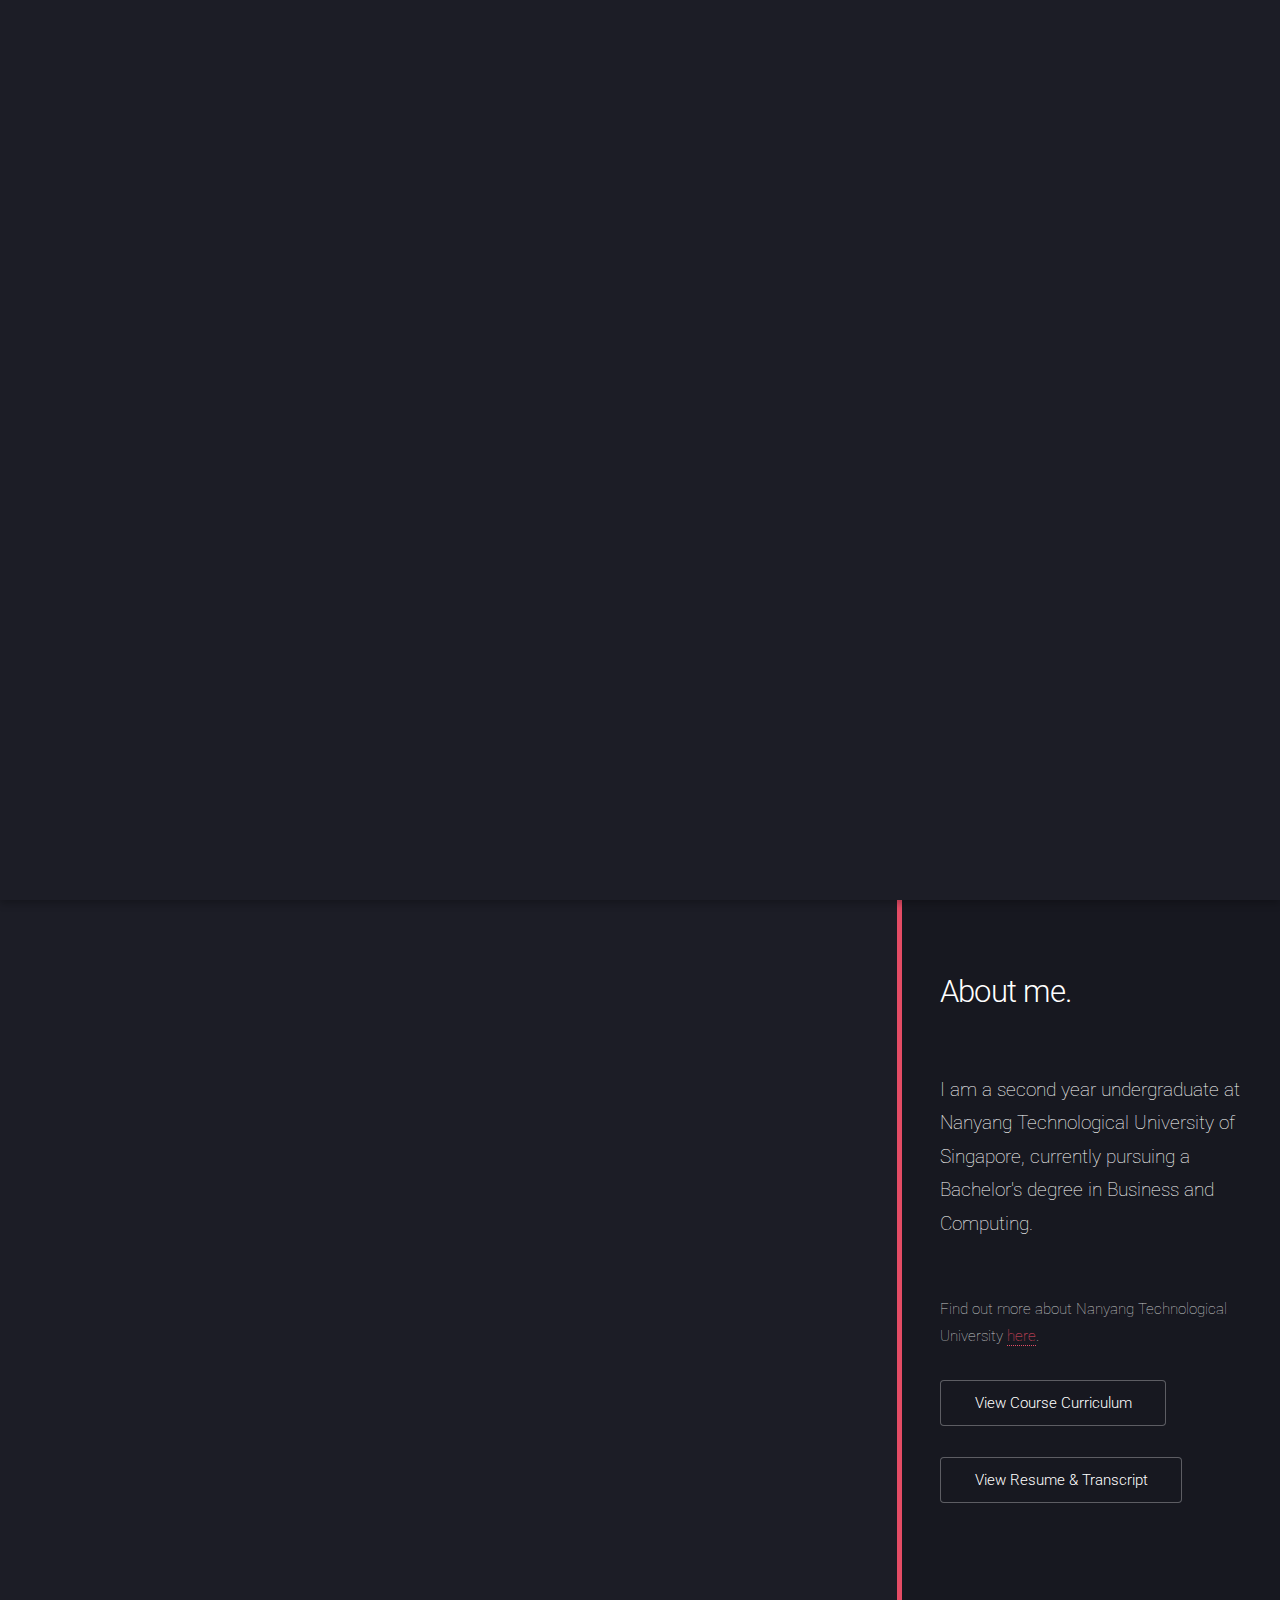
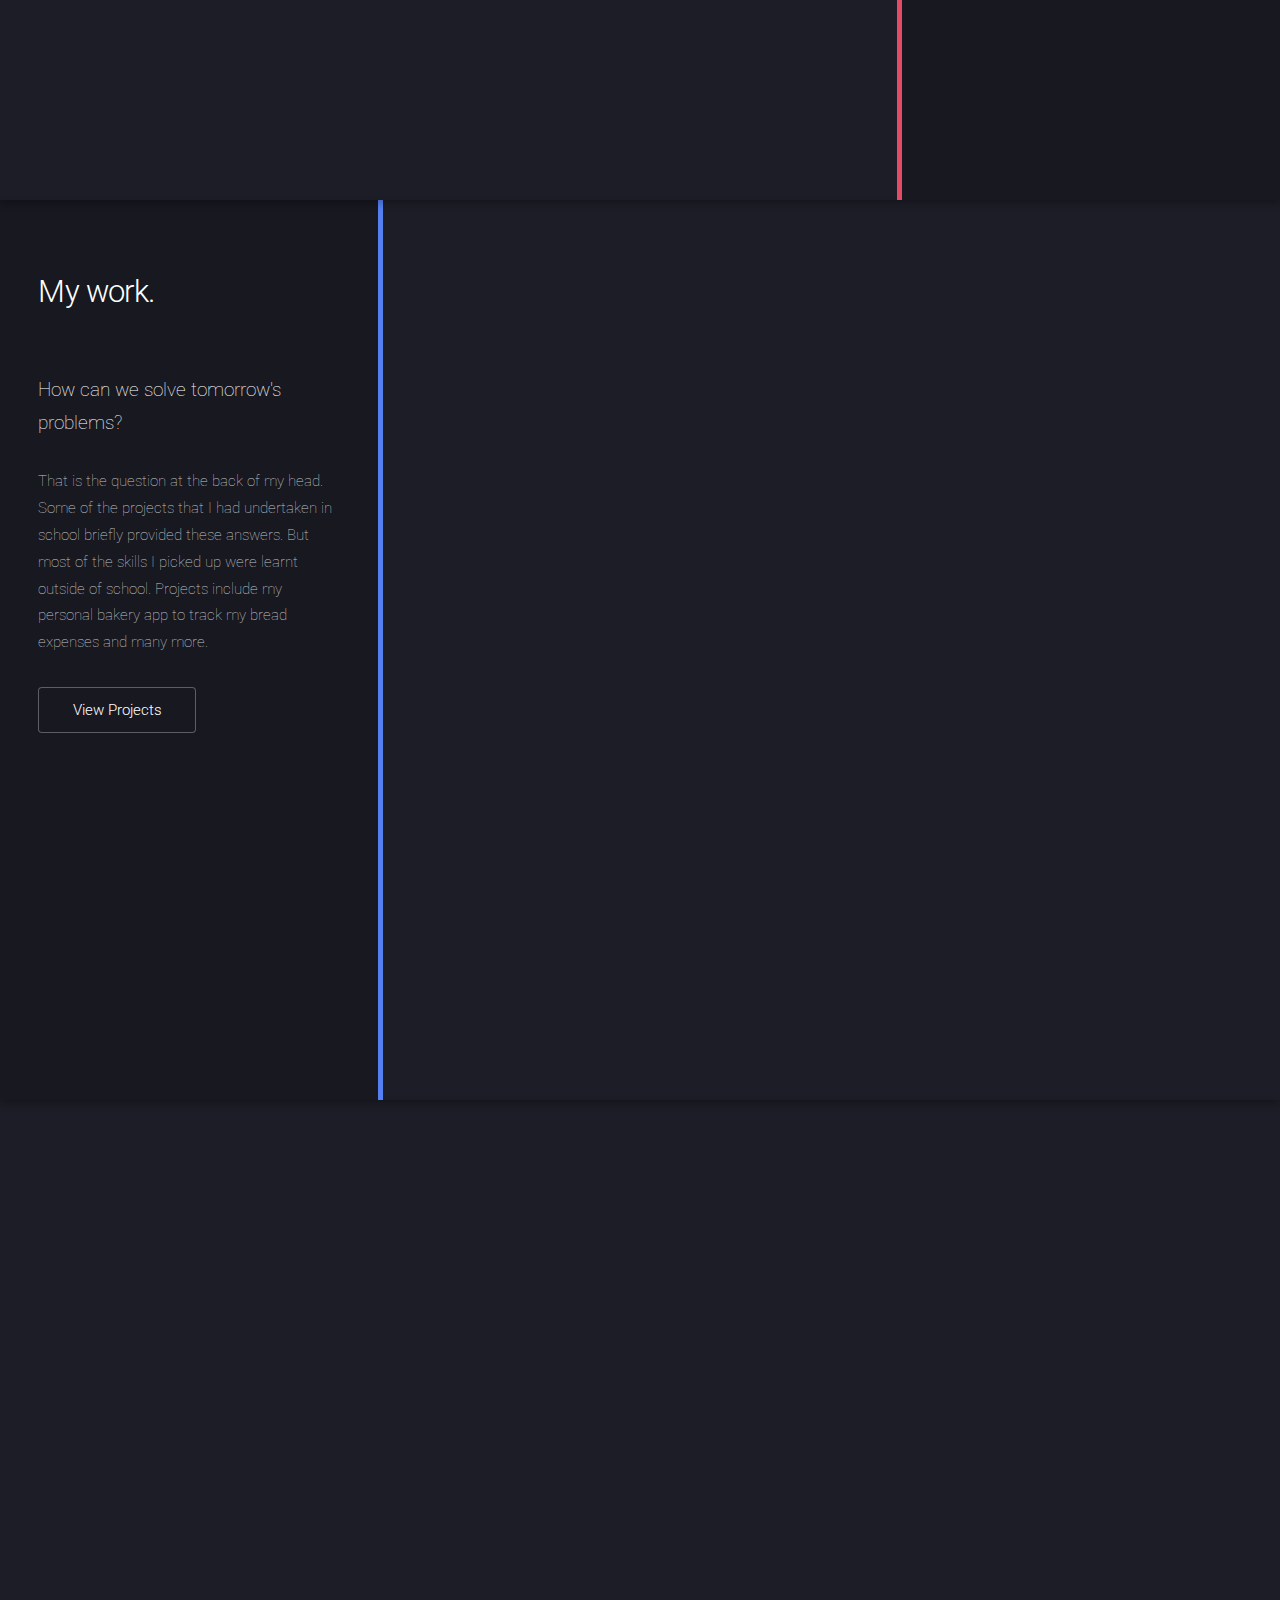
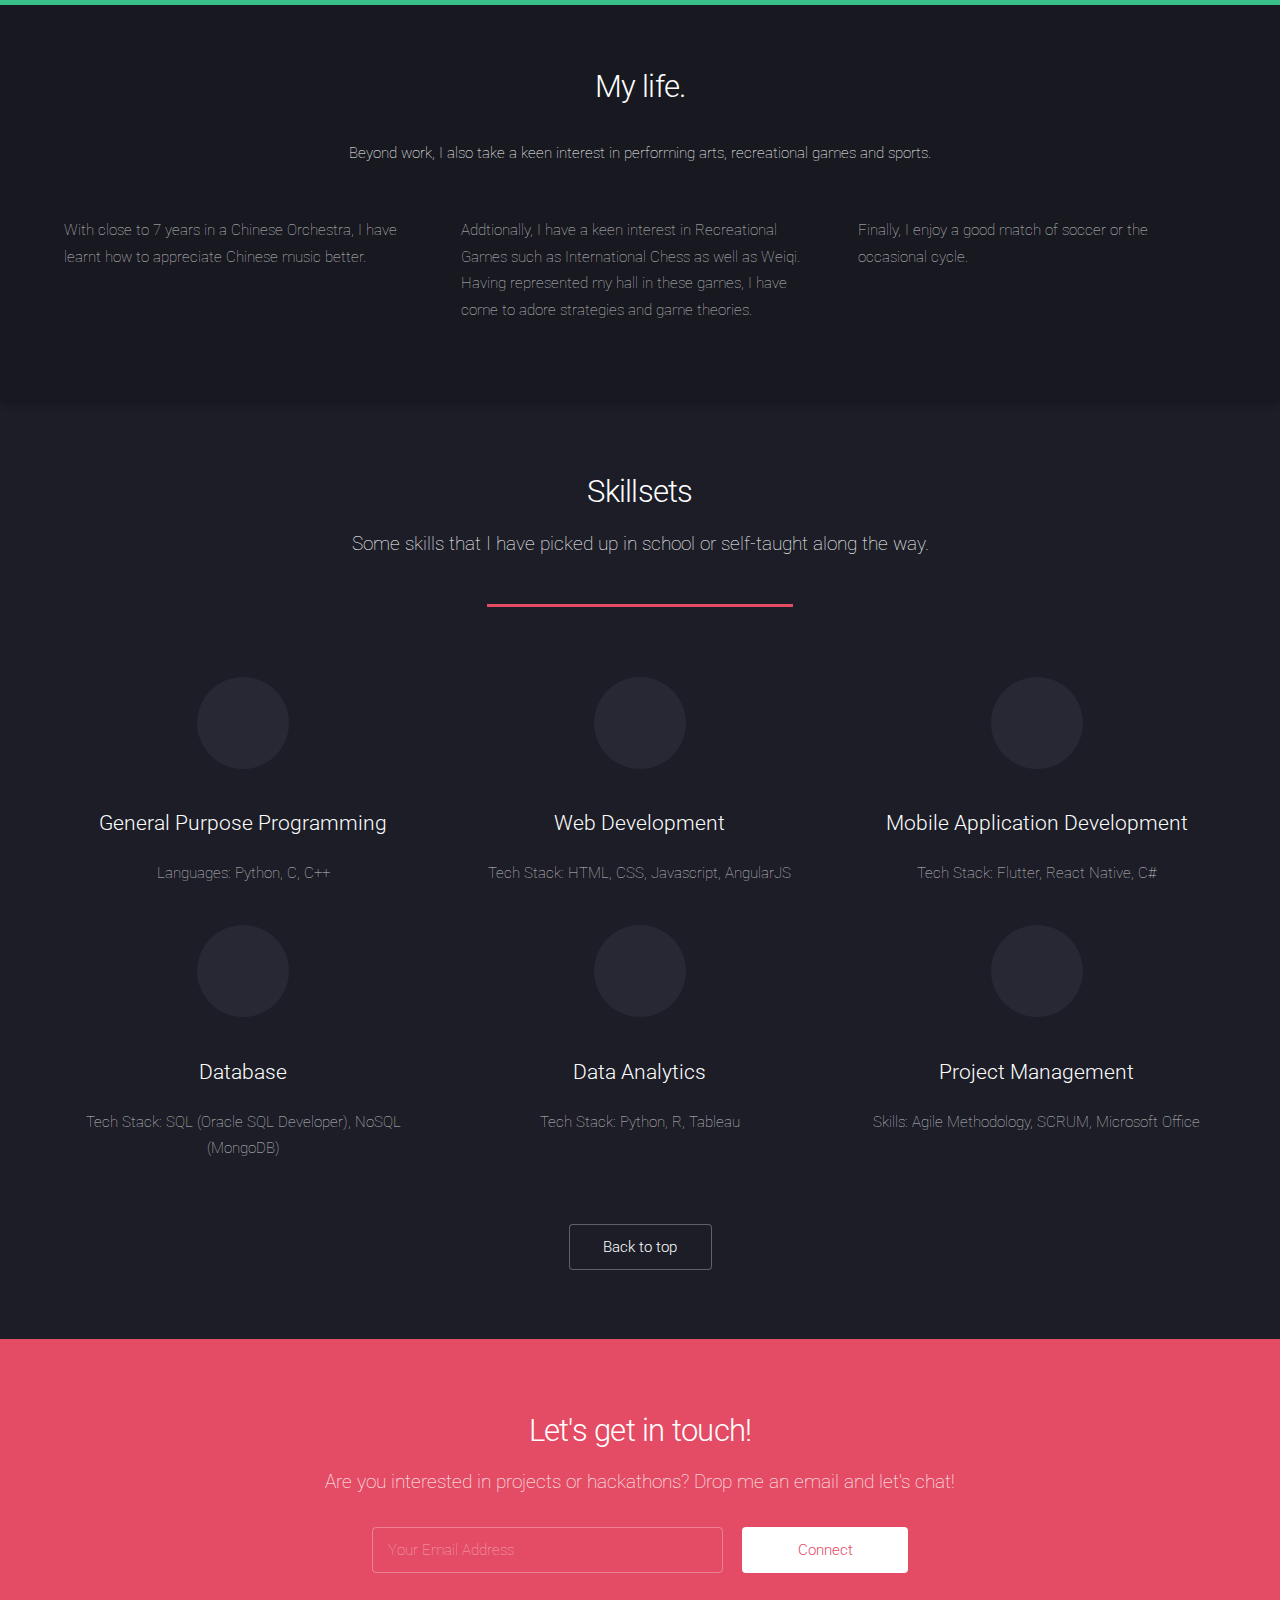
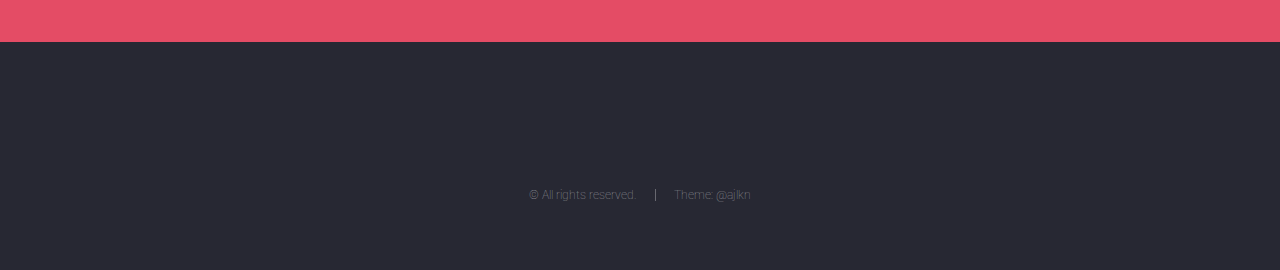
==== index.html @ 69c85d6f "Added link to transcript" ====
<!DOCTYPE HTML>

<html>
	<head>
		<title>Brandon</title>
		<meta charset="utf-8" />
		<meta name="viewport" content="width=device-width, initial-scale=1, user-scalable=no" />
		<link rel="stylesheet" href="assets/css/main.css" />
		<noscript><link rel="stylesheet" href="assets/css/noscript.css" /></noscript>
	</head>
	<body class="is-preload landing">
		<div id="page-wrapper">

			<!-- Header -->
				<header id="header">
					<h1 id="logo">
						<a href="index.html">Home</a>
						<!-- <ul>
								<li><a href="left-sidebar.html">Left Sidebar</a></li>
								<li><a href="right-sidebar.html">Right Sidebar</a></li>
								<li><a href="no-sidebar.html">No Sidebar</a></li>
								<li>
									<a href="#">Submenu</a>
									<ul>
										<li><a href="#">Option 1</a></li>
										<li><a href="#">Option 2</a></li>
										<li><a href="#">Option 3</a></li>
										<li><a href="#">Option 4</a></li>
									</ul>
								</li>
							</ul> -->
					</h1>
					<nav id="nav">
						<ul>
							<!-- <li><a href="index.html">HomeButton2</a></li> -->
							<li><a href="my-projects.html">Projects</a></li>
							<li><a href="my-portfolio.html">Portfolio</a></li>
							<li><a href="readings.html">Readings</a></li>
							<li><a href="#getintouch" class="button primary">Get in touch!</a></li>
						</ul>
					</nav>
				</header>

			<!-- Banner -->
				<section id="banner">
					<div class="content">
						<header>
							<h2>Hey there!</h2>
							<p>My name is Brandon.</p>
						</header>
						<span class="image"><img src="images/P6060900.JPG" alt="DP"/></span>
					</div>
					<a href="#aboutme" class="goto-next scrolly">Next</a>
				</section>

			<!-- One -->
				<section id="aboutme" class="spotlight style1 right">
					<span class="image fit main"><img src="images/ntuarc.jpg" alt="" /></span>
					<div class="content">
						<header>
							<h2>About me.<br><br></h2>
							<p>I am a second year undergraduate at Nanyang Technological University of Singapore, currently pursuing a Bachelor's degree in Business and Computing.</p>
						</header>
						<p><br>Find out more about Nanyang Technological University <a href="https://www.ntu.edu.sg/Pages/home.aspx" target="_blank" rel="noopener noreferrer">here</a>.</p>
						<ul class="actions">
							<li><a href="https://scse.ntu.edu.sg/Programmes/CurrentStudents/Undergraduate/Documents/2020/BCG/AY1920%20SCSE%20BCG.pdf" target="_blank" rel="noopener noreferrer" class="button">View Course Curriculum</a></li>
						</ul>
						<ul class="actions">
						<li><a href="https://drive.google.com/drive/folders/1fWxvmtyWV690DL1TWufghBKdBJFjA-Zr?usp=sharing" target="_blank" rel="noopener noreferrer" class="button">View Resume & Transcript</a></li>
						</ul>
					</div>
					<a href="#mywork" class="goto-next scrolly">Next</a>
				</section>

			<!-- Two -->
				<section id="mywork" class="spotlight style2 left">
					<span class="image fit main"><img src="images/programming.jpg" alt="" /></span>
					<div class="content">
						<header>
							<h2>My work.<br><br></h2>
							<p>How can we solve tomorrow's problems?</p>
						</header>
						<p>That is the question at the back of my head. 
							Some of the projects that I had undertaken in school briefly provided these answers. 
							But most of the skills I picked up were learnt outside of school. 
							Projects include my personal bakery app to track my bread expenses and many more.</p>
						<ul class="actions">
							<li><a href="my-projects.html" class="button">View Projects</a></li>
						</ul>
					</div>
					<a href="#mylife" class="goto-next scrolly">Next</a>
				</section>

			<!-- Three -->
				<section id="mylife" class="spotlight style3 bottom">
					<span class="image fit main bottom"><img src="images/mylife.JPG" alt="" /></span>
					<div class="content">
						<div class="container">
							<div class="row aln-center">
									<header>
											<h2>My life.</h2>
									</header>
								</div>
							<div class="row aln-center">
								<header>
										<p>Beyond work, I also take a keen interest in performing arts, recreational games and sports.<br><br></p>
								</header>
							</div>
							<div class="row">
								<div class="col-4 col-12-medium">
									<p>With close to 7 years in a Chinese Orchestra, I have learnt how to appreciate Chinese music better.</p>
								</div>
								<div class="col-4 col-12-medium">
									<p>Addtionally, I have a keen interest in Recreational Games such as International Chess as well as Weiqi.
										Having represented my hall in these games, I have come to adore strategies and game theories.
									</p>
								</div>
								<div class="col-4 col-12-medium">
									<p>Finally, I enjoy a good match of soccer or the occasional cycle.</p>
								</div>
							</div>
						</div>
					</div>
					<a href="#four" class="goto-next scrolly">Next</a>
				</section>

			<!-- Four -->
				<section id="four" class="wrapper style1 special fade-up">
					<div class="container">
						<header class="major">
							<h2>Skillsets</h2>
							<p>Some skills that I have picked up in school or self-taught along the way.</p>
						</header>
						<div class="box alt">
							<div class="row gtr-uniform">
								<section class="col-4 col-6-medium col-12-xsmall">
									<span class="icon solid alt major fa-code"></span>
									<h3>General Purpose Programming</h3>
									<p>Languages: Python, C, C++</p>
								</section>
								<section class="col-4 col-6-medium col-12-xsmall">
									<span class="icon solid alt major fa-window-restore"></span>
									<h3>Web Development</h3>
									<p>Tech Stack: HTML, CSS, Javascript, AngularJS</p>
								</section>
								<section class="col-4 col-6-medium col-12-xsmall">
									<span class="icon solid alt major fa-mobile-alt"></span>
									<h3>Mobile Application Development</h3>
									<p>Tech Stack: Flutter, React Native, C#</p>
								</section>
								<section class="col-4 col-6-medium col-12-xsmall">
									<span class="icon solid alt major fa-database"></span>
									<h3>Database</h3>
									<p>Tech Stack: SQL (Oracle SQL Developer), NoSQL (MongoDB)</p>
								</section>
								<section class="col-4 col-6-medium col-12-xsmall">
									<span class="icon solid alt major fa-chart-line"></span>
									<h3>Data Analytics</h3>
									<p>Tech Stack: Python, R, Tableau</p>
								</section>
								<section class="col-4 col-6-medium col-12-xsmall">
									<span class="icon solid alt major fa-handshake"></span>
									<h3>Project Management</h3>
									<p>Skills: Agile Methodology, SCRUM, Microsoft Office</p>
								</section>
							</div>
						</div>
						<footer class="major">
							<ul class="actions special">
								<li><a href="#" class="button">Back to top</a></li>
							</ul>
						</footer>
					</div>
				</section>

			<!-- Five -->
				<section id="getintouch" class="wrapper style2 special fade">
					<div class="container">
						<header>
							<h2>Let's get in touch!</h2>
							<p>Are you interested in projects or hackathons? Drop me an email and let's chat! </p>
						</header>
						<form method="post" action="#" class="cta">
							<div class="row gtr-uniform gtr-50">
								<div class="col-8 col-12-xsmall"><input type="email" name="email" id="email" placeholder="Your Email Address" /></div>
								<div class="col-4 col-12-xsmall"><input type="submit" value="Connect" class="fit primary" /></div>
							</div>
						</form>
					</div>
				</section>

			<!-- Footer -->
				<footer id="footer">
					<ul class="icons">
							<li><a href="mailto:BRAN0025@e.ntu.edu.sg" class="icon solid alt fa-envelope"><span class="label">Email</span></a></li>
						<li><a href="#" class="icon brands alt fa-linkedin-in"><span class="label">LinkedIn</span></a></li>
						<li><a href="#" class="icon brands alt fa-github"><span class="label">GitHub</span></a></li>
					</ul>
					<ul class="copyright">
						<li>&copy; All rights reserved.</li><li>Theme: @ajlkn</li>
					</ul>
				</footer>

		</div>

		<!-- Scripts -->
			<script src="assets/js/jquery.min.js"></script>
			<script src="assets/js/jquery.scrolly.min.js"></script>
			<script src="assets/js/jquery.dropotron.min.js"></script>
			<script src="assets/js/jquery.scrollex.min.js"></script>
			<script src="assets/js/browser.min.js"></script>
			<script src="assets/js/breakpoints.min.js"></script>
			<script src="assets/js/util.js"></script>
			<script src="assets/js/main.js"></script>

	</body>
</html>
---- assets/css/main.css ----
@import url("fontawesome-all.min.css");
@import url("https://fonts.googleapis.com/css?family=Roboto:100,300,100italic,300italic");

/*
	Landed by HTML5 UP
	html5up.net | @ajlkn
	Free for personal and commercial use under the CCA 3.0 license (html5up.net/license)
*/

html, body, div, span, applet, object,
iframe, h1, h2, h3, h4, h5, h6, p, blockquote,
pre, a, abbr, acronym, address, big, cite,
code, del, dfn, em, img, ins, kbd, q, s, samp,
small, strike, strong, sub, sup, tt, var, b,
u, i, center, dl, dt, dd, ol, ul, li, fieldset,
form, label, legend, table, caption, tbody,
tfoot, thead, tr, th, td, article, aside,
canvas, details, embed, figure, figcaption,
footer, header, hgroup, menu, nav, output, ruby,
section, summary, time, mark, audio, video {
	margin: 0;
	padding: 0;
	border: 0;
	font-size: 100%;
	font: inherit;
	vertical-align: baseline;}

article, aside, details, figcaption, figure,
footer, header, hgroup, menu, nav, section {
	display: block;}

body {
	line-height: 1;
}

ol, ul {
	list-style: none;
}

blockquote, q {
	quotes: none;
}

	blockquote:before, blockquote:after, q:before, q:after {
		content: '';
		content: none;
	}

table {
	border-collapse: collapse;
	border-spacing: 0;
}

body {
	-webkit-text-size-adjust: none;
}

mark {
	background-color: transparent;
	color: inherit;
}

input::-moz-focus-inner {
	border: 0;
	padding: 0;
}

input, select, textarea {
	-moz-appearance: none;
	-webkit-appearance: none;
	-ms-appearance: none;
	appearance: none;
}

/* Basic */

	html {
		box-sizing: border-box;
	}

	*, *:before, *:after {
		box-sizing: inherit;
	}

	html, body {
		background: #1c1d26;
	}

	body.is-preload *, body.is-preload *:before, body.is-preload *:after {
		-moz-animation: none !important;
		-webkit-animation: none !important;
		-ms-animation: none !important;
		animation: none !important;
		-moz-transition: none !important;
		-webkit-transition: none !important;
		-ms-transition: none !important;
		transition: none !important;
	}

	body, input, select, textarea {
		color: rgba(255, 255, 255, 0.75);
		font-family: "Roboto", Helvetica, sans-serif;
		font-size: 15pt;
		font-weight: 100;
		line-height: 1.75em;
	}

	a {
		-moz-transition: border-color 0.2s ease-in-out, color 0.2s ease-in-out;
		-webkit-transition: border-color 0.2s ease-in-out, color 0.2s ease-in-out;
		-ms-transition: border-color 0.2s ease-in-out, color 0.2s ease-in-out;
		transition: border-color 0.2s ease-in-out, color 0.2s ease-in-out;
		border-bottom: dotted 1px;
		color: #e44c65;
		text-decoration: none;
	}

		a:hover {
			color: #e44c65 !important;
			border-bottom-color: transparent;
		}

	strong, b {
		color: #ffffff;
		font-weight: 300;
	}

	em, i {
		font-style: italic;
	}

	p {
		margin: 0 0 2em 0;
	}

	h1, h2, h3, h4, h5, h6 {
		color: #ffffff;
		font-weight: 300;
		line-height: 1em;
		margin: 0 0 1em 0;
	}

		h1 a, h2 a, h3 a, h4 a, h5 a, h6 a {
			color: inherit;
			border: 0;
		}

	h2 {
		font-size: 2em;
		line-height: 1.5em;
		letter-spacing: -0.025em;
	}

	h3 {
		font-size: 1.35em;
		line-height: 1.5em;
	}

	h4 {
		font-size: 1.1em;
		line-height: 1.5em;
	}

	h5 {
		font-size: 0.9em;
		line-height: 1.5em;
	}

	h6 {
		font-size: 0.7em;
		line-height: 1.5em;
	}

	sub {
		font-size: 0.8em;
		position: relative;
		top: 0.5em;
	}

	sup {
		font-size: 0.8em;
		position: relative;
		top: -0.5em;
	}

	hr {
		border: 0;
		border-bottom: solid 1px rgba(255, 255, 255, 0.3);
		margin: 3em 0;
	}

		hr.major {
			margin: 4em 0;
		}

	blockquote {
		border-left: solid 4px rgba(255, 255, 255, 0.3);
		font-style: italic;
		margin: 0 0 2em 0;
		padding: 0.5em 0 0.5em 2em;
	}

	code {
		background: rgba(255, 255, 255, 0.075);
		border-radius: 4px;
		font-family: "Courier New", monospace;
		font-size: 0.9em;
		margin: 0 0.25em;
		padding: 0.25em 0.65em;
	}

	pre {
		-webkit-overflow-scrolling: touch;
		font-family: "Courier New", monospace;
		font-size: 0.9em;
		margin: 0 0 2em 0;
	}

		pre code {
			display: block;
			line-height: 1.75em;
			padding: 1em 1.5em;
			overflow-x: auto;
		}

	.align-left {
		text-align: left;
	}

	.align-center {
		text-align: center;
	}

	.align-right {
		text-align: right;
	}

/* Loader */

	@-moz-keyframes spinner-show {
		0% {
			opacity: 0;
		}

		100% {
			opacity: 1;
		}
	}

	@-webkit-keyframes spinner-show {
		0% {
			opacity: 0;
		}

		100% {
			opacity: 1;
		}
	}

	@-ms-keyframes spinner-show {
		0% {
			opacity: 0;
		}

		100% {
			opacity: 1;
		}
	}

	@keyframes spinner-show {
		0% {
			opacity: 0;
		}

		100% {
			opacity: 1;
		}
	}

	@-moz-keyframes spinner-hide {
		0% {
			color: rgba(255, 255, 255, 0.15);
			z-index: 100001;
			-moz-transform: scale(1) rotate(0deg);
			-webkit-transform: scale(1) rotate(0deg);
			-ms-transform: scale(1) rotate(0deg);
			transform: scale(1) rotate(0deg);
		}

		99% {
			color: #1c1d26;
			z-index: 100001;
			-moz-transform: scale(0.5) rotate(360deg);
			-webkit-transform: scale(0.5) rotate(360deg);
			-ms-transform: scale(0.5) rotate(360deg);
			transform: scale(0.5) rotate(360deg);
		}

		100% {
			color: #1c1d26;
			z-index: -1;
			-moz-transform: scale(0.5) rotate(360deg);
			-webkit-transform: scale(0.5) rotate(360deg);
			-ms-transform: scale(0.5) rotate(360deg);
			transform: scale(0.5) rotate(360deg);
		}
	}

	@-webkit-keyframes spinner-hide {
		0% {
			color: rgba(255, 255, 255, 0.15);
			z-index: 100001;
			-moz-transform: scale(1) rotate(0deg);
			-webkit-transform: scale(1) rotate(0deg);
			-ms-transform: scale(1) rotate(0deg);
			transform: scale(1) rotate(0deg);
		}

		99% {
			color: #1c1d26;
			z-index: 100001;
			-moz-transform: scale(0.5) rotate(360deg);
			-webkit-transform: scale(0.5) rotate(360deg);
			-ms-transform: scale(0.5) rotate(360deg);
			transform: scale(0.5) rotate(360deg);
		}

		100% {
			color: #1c1d26;
			z-index: -1;
			-moz-transform: scale(0.5) rotate(360deg);
			-webkit-transform: scale(0.5) rotate(360deg);
			-ms-transform: scale(0.5) rotate(360deg);
			transform: scale(0.5) rotate(360deg);
		}
	}

	@-ms-keyframes spinner-hide {
		0% {
			color: rgba(255, 255, 255, 0.15);
			z-index: 100001;
			-moz-transform: scale(1) rotate(0deg);
			-webkit-transform: scale(1) rotate(0deg);
			-ms-transform: scale(1) rotate(0deg);
			transform: scale(1) rotate(0deg);
		}

		99% {
			color: #1c1d26;
			z-index: 100001;
			-moz-transform: scale(0.5) rotate(360deg);
			-webkit-transform: scale(0.5) rotate(360deg);
			-ms-transform: scale(0.5) rotate(360deg);
			transform: scale(0.5) rotate(360deg);
		}

		100% {
			color: #1c1d26;
			z-index: -1;
			-moz-transform: scale(0.5) rotate(360deg);
			-webkit-transform: scale(0.5) rotate(360deg);
			-ms-transform: scale(0.5) rotate(360deg);
			transform: scale(0.5) rotate(360deg);
		}
	}

	@keyframes spinner-hide {
		0% {
			color: rgba(255, 255, 255, 0.15);
			z-index: 100001;
			-moz-transform: scale(1) rotate(0deg);
			-webkit-transform: scale(1) rotate(0deg);
			-ms-transform: scale(1) rotate(0deg);
			transform: scale(1) rotate(0deg);
		}

		99% {
			color: #1c1d26;
			z-index: 100001;
			-moz-transform: scale(0.5) rotate(360deg);
			-webkit-transform: scale(0.5) rotate(360deg);
			-ms-transform: scale(0.5) rotate(360deg);
			transform: scale(0.5) rotate(360deg);
		}

		100% {
			color: #1c1d26;
			z-index: -1;
			-moz-transform: scale(0.5) rotate(360deg);
			-webkit-transform: scale(0.5) rotate(360deg);
			-ms-transform: scale(0.5) rotate(360deg);
			transform: scale(0.5) rotate(360deg);
		}
	}

	@-moz-keyframes spinner-rotate {
		0% {
			-moz-transform: scale(1) rotate(0deg);
			-webkit-transform: scale(1) rotate(0deg);
			-ms-transform: scale(1) rotate(0deg);
			transform: scale(1) rotate(0deg);
		}

		100% {
			-moz-transform: scale(1) rotate(360deg);
			-webkit-transform: scale(1) rotate(360deg);
			-ms-transform: scale(1) rotate(360deg);
			transform: scale(1) rotate(360deg);
		}
	}

	@-webkit-keyframes spinner-rotate {
		0% {
			-moz-transform: scale(1) rotate(0deg);
			-webkit-transform: scale(1) rotate(0deg);
			-ms-transform: scale(1) rotate(0deg);
			transform: scale(1) rotate(0deg);
		}

		100% {
			-moz-transform: scale(1) rotate(360deg);
			-webkit-transform: scale(1) rotate(360deg);
			-ms-transform: scale(1) rotate(360deg);
			transform: scale(1) rotate(360deg);
		}
	}

	@-ms-keyframes spinner-rotate {
		0% {
			-moz-transform: scale(1) rotate(0deg);
			-webkit-transform: scale(1) rotate(0deg);
			-ms-transform: scale(1) rotate(0deg);
			transform: scale(1) rotate(0deg);
		}

		100% {
			-moz-transform: scale(1) rotate(360deg);
			-webkit-transform: scale(1) rotate(360deg);
			-ms-transform: scale(1) rotate(360deg);
			transform: scale(1) rotate(360deg);
		}
	}

	@keyframes spinner-rotate {
		0% {
			-moz-transform: scale(1) rotate(0deg);
			-webkit-transform: scale(1) rotate(0deg);
			-ms-transform: scale(1) rotate(0deg);
			transform: scale(1) rotate(0deg);
		}

		100% {
			-moz-transform: scale(1) rotate(360deg);
			-webkit-transform: scale(1) rotate(360deg);
			-ms-transform: scale(1) rotate(360deg);
			transform: scale(1) rotate(360deg);
		}
	}

	@-moz-keyframes overlay-hide {
		0% {
			opacity: 1;
			z-index: 100000;
		}

		15% {
			opacity: 1;
			z-index: 100000;
		}

		99% {
			opacity: 0;
			z-index: 100000;
		}

		100% {
			opacity: 0;
			z-index: -1;
		}
	}

	@-webkit-keyframes overlay-hide {
		0% {
			opacity: 1;
			z-index: 100000;
		}

		15% {
			opacity: 1;
			z-index: 100000;
		}

		99% {
			opacity: 0;
			z-index: 100000;
		}

		100% {
			opacity: 0;
			z-index: -1;
		}
	}

	@-ms-keyframes overlay-hide {
		0% {
			opacity: 1;
			z-index: 100000;
		}

		15% {
			opacity: 1;
			z-index: 100000;
		}

		99% {
			opacity: 0;
			z-index: 100000;
		}

		100% {
			opacity: 0;
			z-index: -1;
		}
	}

	@keyframes overlay-hide {
		0% {
			opacity: 1;
			z-index: 100000;
		}

		15% {
			opacity: 1;
			z-index: 100000;
		}

		99% {
			opacity: 0;
			z-index: 100000;
		}

		100% {
			opacity: 0;
			z-index: -1;
		}
	}

	body.landing {
		text-decoration: none;
	}

		body.landing:before {
			-moz-osx-font-smoothing: grayscale;
			-webkit-font-smoothing: antialiased;
			display: inline-block;
			font-style: normal;
			font-variant: normal;
			text-rendering: auto;
			line-height: 1;
			text-transform: none !important;
			font-family: 'Font Awesome 5 Free';
			font-weight: 900;
		}

		body.landing:before {
			-moz-animation: spinner-show 1.5s 1 0.25s ease forwards, spinner-hide 0.25s ease-in-out forwards !important;
			-webkit-animation: spinner-show 1.5s 1 0.25s ease forwards, spinner-hide 0.25s ease-in-out forwards !important;
			-ms-animation: spinner-show 1.5s 1 0.25s ease forwards, spinner-hide 0.25s ease-in-out forwards !important;
			animation: spinner-show 1.5s 1 0.25s ease forwards, spinner-hide 0.25s ease-in-out forwards !important;
			-moz-transform-origin: 50% 50%;
			-webkit-transform-origin: 50% 50%;
			-ms-transform-origin: 50% 50%;
			transform-origin: 50% 50%;
			color: rgba(255, 255, 255, 0.15);
			content: '\f1ce';
			cursor: default;
			display: block;
			font-size: 2em;
			height: 2em;
			left: 50%;
			line-height: 2em;
			margin: -1em 0 0 -1em;
			opacity: 0;
			position: fixed;
			text-align: center;
			top: 50%;
			width: 2em;
			z-index: -1;
		}

		body.landing:after {
			-moz-animation: overlay-hide 1.5s ease-in forwards !important;
			-webkit-animation: overlay-hide 1.5s ease-in forwards !important;
			-ms-animation: overlay-hide 1.5s ease-in forwards !important;
			animation: overlay-hide 1.5s ease-in forwards !important;
			background: #1c1d26;
			content: '';
			display: block;
			height: 100%;
			left: 0;
			opacity: 0;
			position: fixed;
			top: 0;
			width: 100%;
			z-index: -1;
		}

		body.landing.is-preload:before {
			-moz-animation: spinner-show 1.5s 1 0.25s ease forwards, spinner-rotate 0.75s infinite linear !important;
			-webkit-animation: spinner-show 1.5s 1 0.25s ease forwards, spinner-rotate 0.75s infinite linear !important;
			-ms-animation: spinner-show 1.5s 1 0.25s ease forwards, spinner-rotate 0.75s infinite linear !important;
			animation: spinner-show 1.5s 1 0.25s ease forwards, spinner-rotate 0.75s infinite linear !important;
			z-index: 100001;
		}

		body.landing.is-preload:after {
			-moz-animation: none !important;
			-webkit-animation: none !important;
			-ms-animation: none !important;
			animation: none !important;
			opacity: 1;
			z-index: 100000;
		}

	@media (-webkit-min-device-pixel-ratio: 2) {

		body.landing:before {
			line-height: 2.025em;
		}

	}

/* Container */

	.container {
		margin: 0 auto;
		max-width: calc(100% - 4em);
		width: 70em;
	}

		.container.xsmall {
			width: 17.5em;
		}

		.container.small {
			width: 35em;
		}

		.container.medium {
			width: 52.5em;
		}

		.container.large {
			width: 87.5em;
		}

		.container.xlarge {
			width: 105em;
		}

		.container.max {
			width: 100%;
		}

		@media screen and (max-width: 1280px) {

			.container {
				width: 90%;
				max-width: 100%;
			}

		}

		@media screen and (max-width: 980px) {

			.container {
				width: 100% !important;
			}

		}

/* Row */

	.row {
		display: flex;
		flex-wrap: wrap;
		box-sizing: border-box;
		align-items: stretch;
	}

		.row > * {
			box-sizing: border-box;
		}

		.row.gtr-uniform > * > :last-child {
			margin-bottom: 0;
		}

		.row.aln-left {
			justify-content: flex-start;
		}

		.row.aln-center {
			justify-content: center;
		}

		.row.aln-right {
			justify-content: flex-end;
		}

		.row.aln-top {
			align-items: flex-start;
		}

		.row.aln-middle {
			align-items: center;
		}

		.row.aln-bottom {
			align-items: flex-end;
		}

		.row > .imp {
			order: -1;
		}

		.row > .col-1 {
			width: 8.33333%;
		}

		.row > .off-1 {
			margin-left: 8.33333%;
		}

		.row > .col-2 {
			width: 16.66667%;
		}

		.row > .off-2 {
			margin-left: 16.66667%;
		}

		.row > .col-3 {
			width: 25%;
		}

		.row > .off-3 {
			margin-left: 25%;
		}

		.row > .col-4 {
			width: 33.33333%;
		}

		.row > .off-4 {
			margin-left: 33.33333%;
		}

		.row > .col-5 {
			width: 41.66667%;
		}

		.row > .off-5 {
			margin-left: 41.66667%;
		}

		.row > .col-6 {
			width: 50%;
		}

		.row > .off-6 {
			margin-left: 50%;
		}

		.row > .col-7 {
			width: 58.33333%;
		}

		.row > .off-7 {
			margin-left: 58.33333%;
		}

		.row > .col-8 {
			width: 66.66667%;
		}

		.row > .off-8 {
			margin-left: 66.66667%;
		}

		.row > .col-9 {
			width: 75%;
		}

		.row > .off-9 {
			margin-left: 75%;
		}

		.row > .col-10 {
			width: 83.33333%;
		}

		.row > .off-10 {
			margin-left: 83.33333%;
		}

		.row > .col-11 {
			width: 91.66667%;
		}

		.row > .off-11 {
			margin-left: 91.66667%;
		}

		.row > .col-12 {
			width: 100%;
		}

		.row > .off-12 {
			margin-left: 100%;
		}

		.row.gtr-0 {
			margin-top: 0;
			margin-left: 0em;
		}

			.row.gtr-0 > * {
				padding: 0 0 0 0em;
			}

			.row.gtr-0.gtr-uniform {
				margin-top: 0em;
			}

				.row.gtr-0.gtr-uniform > * {
					padding-top: 0em;
				}

		.row.gtr-25 {
			margin-top: 0;
			margin-left: -0.625em;
		}

			.row.gtr-25 > * {
				padding: 0 0 0 0.625em;
			}

			.row.gtr-25.gtr-uniform {
				margin-top: -0.625em;
			}

				.row.gtr-25.gtr-uniform > * {
					padding-top: 0.625em;
				}

		.row.gtr-50 {
			margin-top: 0;
			margin-left: -1.25em;
		}

			.row.gtr-50 > * {
				padding: 0 0 0 1.25em;
			}

			.row.gtr-50.gtr-uniform {
				margin-top: -1.25em;
			}

				.row.gtr-50.gtr-uniform > * {
					padding-top: 1.25em;
				}

		.row {
			margin-top: 0;
			margin-left: -2.5em;
		}

			.row > * {
				padding: 0 0 0 2.5em;
			}

			.row.gtr-uniform {
				margin-top: -2.5em;
			}

				.row.gtr-uniform > * {
					padding-top: 2.5em;
				}

		.row.gtr-150 {
			margin-top: 0;
			margin-left: -3.75em;
		}

			.row.gtr-150 > * {
				padding: 0 0 0 3.75em;
			}

			.row.gtr-150.gtr-uniform {
				margin-top: -3.75em;
			}

				.row.gtr-150.gtr-uniform > * {
					padding-top: 3.75em;
				}

		.row.gtr-200 {
			margin-top: 0;
			margin-left: -5em;
		}

			.row.gtr-200 > * {
				padding: 0 0 0 5em;
			}

			.row.gtr-200.gtr-uniform {
				margin-top: -5em;
			}

				.row.gtr-200.gtr-uniform > * {
					padding-top: 5em;
				}

		@media screen and (max-width: 1680px) {

			.row {
				display: flex;
				flex-wrap: wrap;
				box-sizing: border-box;
				align-items: stretch;
			}

				.row > * {
					box-sizing: border-box;
				}

				.row.gtr-uniform > * > :last-child {
					margin-bottom: 0;
				}

				.row.aln-left {
					justify-content: flex-start;
				}

				.row.aln-center {
					justify-content: center;
				}

				.row.aln-right {
					justify-content: flex-end;
				}

				.row.aln-top {
					align-items: flex-start;
				}

				.row.aln-middle {
					align-items: center;
				}

				.row.aln-bottom {
					align-items: flex-end;
				}

				.row > .imp-xlarge {
					order: -1;
				}

				.row > .col-1-xlarge {
					width: 8.33333%;
				}

				.row > .off-1-xlarge {
					margin-left: 8.33333%;
				}

				.row > .col-2-xlarge {
					width: 16.66667%;
				}

				.row > .off-2-xlarge {
					margin-left: 16.66667%;
				}

				.row > .col-3-xlarge {
					width: 25%;
				}

				.row > .off-3-xlarge {
					margin-left: 25%;
				}

				.row > .col-4-xlarge {
					width: 33.33333%;
				}

				.row > .off-4-xlarge {
					margin-left: 33.33333%;
				}

				.row > .col-5-xlarge {
					width: 41.66667%;
				}

				.row > .off-5-xlarge {
					margin-left: 41.66667%;
				}

				.row > .col-6-xlarge {
					width: 50%;
				}

				.row > .off-6-xlarge {
					margin-left: 50%;
				}

				.row > .col-7-xlarge {
					width: 58.33333%;
				}

				.row > .off-7-xlarge {
					margin-left: 58.33333%;
				}

				.row > .col-8-xlarge {
					width: 66.66667%;
				}

				.row > .off-8-xlarge {
					margin-left: 66.66667%;
				}

				.row > .col-9-xlarge {
					width: 75%;
				}

				.row > .off-9-xlarge {
					margin-left: 75%;
				}

				.row > .col-10-xlarge {
					width: 83.33333%;
				}

				.row > .off-10-xlarge {
					margin-left: 83.33333%;
				}

				.row > .col-11-xlarge {
					width: 91.66667%;
				}

				.row > .off-11-xlarge {
					margin-left: 91.66667%;
				}

				.row > .col-12-xlarge {
					width: 100%;
				}

				.row > .off-12-xlarge {
					margin-left: 100%;
				}

				.row.gtr-0 {
					margin-top: 0;
					margin-left: 0em;
				}

					.row.gtr-0 > * {
						padding: 0 0 0 0em;
					}

					.row.gtr-0.gtr-uniform {
						margin-top: 0em;
					}

						.row.gtr-0.gtr-uniform > * {
							padding-top: 0em;
						}

				.row.gtr-25 {
					margin-top: 0;
					margin-left: -0.625em;
				}

					.row.gtr-25 > * {
						padding: 0 0 0 0.625em;
					}

					.row.gtr-25.gtr-uniform {
						margin-top: -0.625em;
					}

						.row.gtr-25.gtr-uniform > * {
							padding-top: 0.625em;
						}

				.row.gtr-50 {
					margin-top: 0;
					margin-left: -1.25em;
				}

					.row.gtr-50 > * {
						padding: 0 0 0 1.25em;
					}

					.row.gtr-50.gtr-uniform {
						margin-top: -1.25em;
					}

						.row.gtr-50.gtr-uniform > * {
							padding-top: 1.25em;
						}

				.row {
					margin-top: 0;
					margin-left: -2.5em;
				}

					.row > * {
						padding: 0 0 0 2.5em;
					}

					.row.gtr-uniform {
						margin-top: -2.5em;
					}

						.row.gtr-uniform > * {
							padding-top: 2.5em;
						}

				.row.gtr-150 {
					margin-top: 0;
					margin-left: -3.75em;
				}

					.row.gtr-150 > * {
						padding: 0 0 0 3.75em;
					}

					.row.gtr-150.gtr-uniform {
						margin-top: -3.75em;
					}

						.row.gtr-150.gtr-uniform > * {
							padding-top: 3.75em;
						}

				.row.gtr-200 {
					margin-top: 0;
					margin-left: -5em;
				}

					.row.gtr-200 > * {
						padding: 0 0 0 5em;
					}

					.row.gtr-200.gtr-uniform {
						margin-top: -5em;
					}

						.row.gtr-200.gtr-uniform > * {
							padding-top: 5em;
						}

		}

		@media screen and (max-width: 1280px) {

			.row {
				display: flex;
				flex-wrap: wrap;
				box-sizing: border-box;
				align-items: stretch;
			}

				.row > * {
					box-sizing: border-box;
				}

				.row.gtr-uniform > * > :last-child {
					margin-bottom: 0;
				}

				.row.aln-left {
					justify-content: flex-start;
				}

				.row.aln-center {
					justify-content: center;
				}

				.row.aln-right {
					justify-content: flex-end;
				}

				.row.aln-top {
					align-items: flex-start;
				}

				.row.aln-middle {
					align-items: center;
				}

				.row.aln-bottom {
					align-items: flex-end;
				}

				.row > .imp-large {
					order: -1;
				}

				.row > .col-1-large {
					width: 8.33333%;
				}

				.row > .off-1-large {
					margin-left: 8.33333%;
				}

				.row > .col-2-large {
					width: 16.66667%;
				}

				.row > .off-2-large {
					margin-left: 16.66667%;
				}

				.row > .col-3-large {
					width: 25%;
				}

				.row > .off-3-large {
					margin-left: 25%;
				}

				.row > .col-4-large {
					width: 33.33333%;
				}

				.row > .off-4-large {
					margin-left: 33.33333%;
				}

				.row > .col-5-large {
					width: 41.66667%;
				}

				.row > .off-5-large {
					margin-left: 41.66667%;
				}

				.row > .col-6-large {
					width: 50%;
				}

				.row > .off-6-large {
					margin-left: 50%;
				}

				.row > .col-7-large {
					width: 58.33333%;
				}

				.row > .off-7-large {
					margin-left: 58.33333%;
				}

				.row > .col-8-large {
					width: 66.66667%;
				}

				.row > .off-8-large {
					margin-left: 66.66667%;
				}

				.row > .col-9-large {
					width: 75%;
				}

				.row > .off-9-large {
					margin-left: 75%;
				}

				.row > .col-10-large {
					width: 83.33333%;
				}

				.row > .off-10-large {
					margin-left: 83.33333%;
				}

				.row > .col-11-large {
					width: 91.66667%;
				}

				.row > .off-11-large {
					margin-left: 91.66667%;
				}

				.row > .col-12-large {
					width: 100%;
				}

				.row > .off-12-large {
					margin-left: 100%;
				}

				.row.gtr-0 {
					margin-top: 0;
					margin-left: 0em;
				}

					.row.gtr-0 > * {
						padding: 0 0 0 0em;
					}

					.row.gtr-0.gtr-uniform {
						margin-top: 0em;
					}

						.row.gtr-0.gtr-uniform > * {
							padding-top: 0em;
						}

				.row.gtr-25 {
					margin-top: 0;
					margin-left: -0.625em;
				}

					.row.gtr-25 > * {
						padding: 0 0 0 0.625em;
					}

					.row.gtr-25.gtr-uniform {
						margin-top: -0.625em;
					}

						.row.gtr-25.gtr-uniform > * {
							padding-top: 0.625em;
						}

				.row.gtr-50 {
					margin-top: 0;
					margin-left: -1.25em;
				}

					.row.gtr-50 > * {
						padding: 0 0 0 1.25em;
					}

					.row.gtr-50.gtr-uniform {
						margin-top: -1.25em;
					}

						.row.gtr-50.gtr-uniform > * {
							padding-top: 1.25em;
						}

				.row {
					margin-top: 0;
					margin-left: -2.5em;
				}

					.row > * {
						padding: 0 0 0 2.5em;
					}

					.row.gtr-uniform {
						margin-top: -2.5em;
					}

						.row.gtr-uniform > * {
							padding-top: 2.5em;
						}

				.row.gtr-150 {
					margin-top: 0;
					margin-left: -3.75em;
				}

					.row.gtr-150 > * {
						padding: 0 0 0 3.75em;
					}

					.row.gtr-150.gtr-uniform {
						margin-top: -3.75em;
					}

						.row.gtr-150.gtr-uniform > * {
							padding-top: 3.75em;
						}

				.row.gtr-200 {
					margin-top: 0;
					margin-left: -5em;
				}

					.row.gtr-200 > * {
						padding: 0 0 0 5em;
					}

					.row.gtr-200.gtr-uniform {
						margin-top: -5em;
					}

						.row.gtr-200.gtr-uniform > * {
							padding-top: 5em;
						}

		}

		@media screen and (max-width: 980px) {

			.row {
				display: flex;
				flex-wrap: wrap;
				box-sizing: border-box;
				align-items: stretch;
			}

				.row > * {
					box-sizing: border-box;
				}

				.row.gtr-uniform > * > :last-child {
					margin-bottom: 0;
				}

				.row.aln-left {
					justify-content: flex-start;
				}

				.row.aln-center {
					justify-content: center;
				}

				.row.aln-right {
					justify-content: flex-end;
				}

				.row.aln-top {
					align-items: flex-start;
				}

				.row.aln-middle {
					align-items: center;
				}

				.row.aln-bottom {
					align-items: flex-end;
				}

				.row > .imp-medium {
					order: -1;
				}

				.row > .col-1-medium {
					width: 8.33333%;
				}

				.row > .off-1-medium {
					margin-left: 8.33333%;
				}

				.row > .col-2-medium {
					width: 16.66667%;
				}

				.row > .off-2-medium {
					margin-left: 16.66667%;
				}

				.row > .col-3-medium {
					width: 25%;
				}

				.row > .off-3-medium {
					margin-left: 25%;
				}

				.row > .col-4-medium {
					width: 33.33333%;
				}

				.row > .off-4-medium {
					margin-left: 33.33333%;
				}

				.row > .col-5-medium {
					width: 41.66667%;
				}

				.row > .off-5-medium {
					margin-left: 41.66667%;
				}

				.row > .col-6-medium {
					width: 50%;
				}

				.row > .off-6-medium {
					margin-left: 50%;
				}

				.row > .col-7-medium {
					width: 58.33333%;
				}

				.row > .off-7-medium {
					margin-left: 58.33333%;
				}

				.row > .col-8-medium {
					width: 66.66667%;
				}

				.row > .off-8-medium {
					margin-left: 66.66667%;
				}

				.row > .col-9-medium {
					width: 75%;
				}

				.row > .off-9-medium {
					margin-left: 75%;
				}

				.row > .col-10-medium {
					width: 83.33333%;
				}

				.row > .off-10-medium {
					margin-left: 83.33333%;
				}

				.row > .col-11-medium {
					width: 91.66667%;
				}

				.row > .off-11-medium {
					margin-left: 91.66667%;
				}

				.row > .col-12-medium {
					width: 100%;
				}

				.row > .off-12-medium {
					margin-left: 100%;
				}

				.row.gtr-0 {
					margin-top: 0;
					margin-left: 0em;
				}

					.row.gtr-0 > * {
						padding: 0 0 0 0em;
					}

					.row.gtr-0.gtr-uniform {
						margin-top: 0em;
					}

						.row.gtr-0.gtr-uniform > * {
							padding-top: 0em;
						}

				.row.gtr-25 {
					margin-top: 0;
					margin-left: -0.625em;
				}

					.row.gtr-25 > * {
						padding: 0 0 0 0.625em;
					}

					.row.gtr-25.gtr-uniform {
						margin-top: -0.625em;
					}

						.row.gtr-25.gtr-uniform > * {
							padding-top: 0.625em;
						}

				.row.gtr-50 {
					margin-top: 0;
					margin-left: -1.25em;
				}

					.row.gtr-50 > * {
						padding: 0 0 0 1.25em;
					}

					.row.gtr-50.gtr-uniform {
						margin-top: -1.25em;
					}

						.row.gtr-50.gtr-uniform > * {
							padding-top: 1.25em;
						}

				.row {
					margin-top: 0;
					margin-left: -2.5em;
				}

					.row > * {
						padding: 0 0 0 2.5em;
					}

					.row.gtr-uniform {
						margin-top: -2.5em;
					}

						.row.gtr-uniform > * {
							padding-top: 2.5em;
						}

				.row.gtr-150 {
					margin-top: 0;
					margin-left: -3.75em;
				}

					.row.gtr-150 > * {
						padding: 0 0 0 3.75em;
					}

					.row.gtr-150.gtr-uniform {
						margin-top: -3.75em;
					}

						.row.gtr-150.gtr-uniform > * {
							padding-top: 3.75em;
						}

				.row.gtr-200 {
					margin-top: 0;
					margin-left: -5em;
				}

					.row.gtr-200 > * {
						padding: 0 0 0 5em;
					}

					.row.gtr-200.gtr-uniform {
						margin-top: -5em;
					}

						.row.gtr-200.gtr-uniform > * {
							padding-top: 5em;
						}

		}

		@media screen and (max-width: 736px) {

			.row {
				display: flex;
				flex-wrap: wrap;
				box-sizing: border-box;
				align-items: stretch;
			}

				.row > * {
					box-sizing: border-box;
				}

				.row.gtr-uniform > * > :last-child {
					margin-bottom: 0;
				}

				.row.aln-left {
					justify-content: flex-start;
				}

				.row.aln-center {
					justify-content: center;
				}

				.row.aln-right {
					justify-content: flex-end;
				}

				.row.aln-top {
					align-items: flex-start;
				}

				.row.aln-middle {
					align-items: center;
				}

				.row.aln-bottom {
					align-items: flex-end;
				}

				.row > .imp-small {
					order: -1;
				}

				.row > .col-1-small {
					width: 8.33333%;
				}

				.row > .off-1-small {
					margin-left: 8.33333%;
				}

				.row > .col-2-small {
					width: 16.66667%;
				}

				.row > .off-2-small {
					margin-left: 16.66667%;
				}

				.row > .col-3-small {
					width: 25%;
				}

				.row > .off-3-small {
					margin-left: 25%;
				}

				.row > .col-4-small {
					width: 33.33333%;
				}

				.row > .off-4-small {
					margin-left: 33.33333%;
				}

				.row > .col-5-small {
					width: 41.66667%;
				}

				.row > .off-5-small {
					margin-left: 41.66667%;
				}

				.row > .col-6-small {
					width: 50%;
				}

				.row > .off-6-small {
					margin-left: 50%;
				}

				.row > .col-7-small {
					width: 58.33333%;
				}

				.row > .off-7-small {
					margin-left: 58.33333%;
				}

				.row > .col-8-small {
					width: 66.66667%;
				}

				.row > .off-8-small {
					margin-left: 66.66667%;
				}

				.row > .col-9-small {
					width: 75%;
				}

				.row > .off-9-small {
					margin-left: 75%;
				}

				.row > .col-10-small {
					width: 83.33333%;
				}

				.row > .off-10-small {
					margin-left: 83.33333%;
				}

				.row > .col-11-small {
					width: 91.66667%;
				}

				.row > .off-11-small {
					margin-left: 91.66667%;
				}

				.row > .col-12-small {
					width: 100%;
				}

				.row > .off-12-small {
					margin-left: 100%;
				}

				.row.gtr-0 {
					margin-top: 0;
					margin-left: 0em;
				}

					.row.gtr-0 > * {
						padding: 0 0 0 0em;
					}

					.row.gtr-0.gtr-uniform {
						margin-top: 0em;
					}

						.row.gtr-0.gtr-uniform > * {
							padding-top: 0em;
						}

				.row.gtr-25 {
					margin-top: 0;
					margin-left: -0.625em;
				}

					.row.gtr-25 > * {
						padding: 0 0 0 0.625em;
					}

					.row.gtr-25.gtr-uniform {
						margin-top: -0.625em;
					}

						.row.gtr-25.gtr-uniform > * {
							padding-top: 0.625em;
						}

				.row.gtr-50 {
					margin-top: 0;
					margin-left: -1.25em;
				}

					.row.gtr-50 > * {
						padding: 0 0 0 1.25em;
					}

					.row.gtr-50.gtr-uniform {
						margin-top: -1.25em;
					}

						.row.gtr-50.gtr-uniform > * {
							padding-top: 1.25em;
						}

				.row {
					margin-top: 0;
					margin-left: -2.5em;
				}

					.row > * {
						padding: 0 0 0 2.5em;
					}

					.row.gtr-uniform {
						margin-top: -2.5em;
					}

						.row.gtr-uniform > * {
							padding-top: 2.5em;
						}

				.row.gtr-150 {
					margin-top: 0;
					margin-left: -3.75em;
				}

					.row.gtr-150 > * {
						padding: 0 0 0 3.75em;
					}

					.row.gtr-150.gtr-uniform {
						margin-top: -3.75em;
					}

						.row.gtr-150.gtr-uniform > * {
							padding-top: 3.75em;
						}

				.row.gtr-200 {
					margin-top: 0;
					margin-left: -5em;
				}

					.row.gtr-200 > * {
						padding: 0 0 0 5em;
					}

					.row.gtr-200.gtr-uniform {
						margin-top: -5em;
					}

						.row.gtr-200.gtr-uniform > * {
							padding-top: 5em;
						}

		}

		@media screen and (max-width: 480px) {

			.row {
				display: flex;
				flex-wrap: wrap;
				box-sizing: border-box;
				align-items: stretch;
			}

				.row > * {
					box-sizing: border-box;
				}

				.row.gtr-uniform > * > :last-child {
					margin-bottom: 0;
				}

				.row.aln-left {
					justify-content: flex-start;
				}

				.row.aln-center {
					justify-content: center;
				}

				.row.aln-right {
					justify-content: flex-end;
				}

				.row.aln-top {
					align-items: flex-start;
				}

				.row.aln-middle {
					align-items: center;
				}

				.row.aln-bottom {
					align-items: flex-end;
				}

				.row > .imp-xsmall {
					order: -1;
				}

				.row > .col-1-xsmall {
					width: 8.33333%;
				}

				.row > .off-1-xsmall {
					margin-left: 8.33333%;
				}

				.row > .col-2-xsmall {
					width: 16.66667%;
				}

				.row > .off-2-xsmall {
					margin-left: 16.66667%;
				}

				.row > .col-3-xsmall {
					width: 25%;
				}

				.row > .off-3-xsmall {
					margin-left: 25%;
				}

				.row > .col-4-xsmall {
					width: 33.33333%;
				}

				.row > .off-4-xsmall {
					margin-left: 33.33333%;
				}

				.row > .col-5-xsmall {
					width: 41.66667%;
				}

				.row > .off-5-xsmall {
					margin-left: 41.66667%;
				}

				.row > .col-6-xsmall {
					width: 50%;
				}

				.row > .off-6-xsmall {
					margin-left: 50%;
				}

				.row > .col-7-xsmall {
					width: 58.33333%;
				}

				.row > .off-7-xsmall {
					margin-left: 58.33333%;
				}

				.row > .col-8-xsmall {
					width: 66.66667%;
				}

				.row > .off-8-xsmall {
					margin-left: 66.66667%;
				}

				.row > .col-9-xsmall {
					width: 75%;
				}

				.row > .off-9-xsmall {
					margin-left: 75%;
				}

				.row > .col-10-xsmall {
					width: 83.33333%;
				}

				.row > .off-10-xsmall {
					margin-left: 83.33333%;
				}

				.row > .col-11-xsmall {
					width: 91.66667%;
				}

				.row > .off-11-xsmall {
					margin-left: 91.66667%;
				}

				.row > .col-12-xsmall {
					width: 100%;
				}

				.row > .off-12-xsmall {
					margin-left: 100%;
				}

				.row.gtr-0 {
					margin-top: 0;
					margin-left: 0em;
				}

					.row.gtr-0 > * {
						padding: 0 0 0 0em;
					}

					.row.gtr-0.gtr-uniform {
						margin-top: 0em;
					}

						.row.gtr-0.gtr-uniform > * {
							padding-top: 0em;
						}

				.row.gtr-25 {
					margin-top: 0;
					margin-left: -0.625em;
				}

					.row.gtr-25 > * {
						padding: 0 0 0 0.625em;
					}

					.row.gtr-25.gtr-uniform {
						margin-top: -0.625em;
					}

						.row.gtr-25.gtr-uniform > * {
							padding-top: 0.625em;
						}

				.row.gtr-50 {
					margin-top: 0;
					margin-left: -1.25em;
				}

					.row.gtr-50 > * {
						padding: 0 0 0 1.25em;
					}

					.row.gtr-50.gtr-uniform {
						margin-top: -1.25em;
					}

						.row.gtr-50.gtr-uniform > * {
							padding-top: 1.25em;
						}

				.row {
					margin-top: 0;
					margin-left: -2.5em;
				}

					.row > * {
						padding: 0 0 0 2.5em;
					}

					.row.gtr-uniform {
						margin-top: -2.5em;
					}

						.row.gtr-uniform > * {
							padding-top: 2.5em;
						}

				.row.gtr-150 {
					margin-top: 0;
					margin-left: -3.75em;
				}

					.row.gtr-150 > * {
						padding: 0 0 0 3.75em;
					}

					.row.gtr-150.gtr-uniform {
						margin-top: -3.75em;
					}

						.row.gtr-150.gtr-uniform > * {
							padding-top: 3.75em;
						}

				.row.gtr-200 {
					margin-top: 0;
					margin-left: -5em;
				}

					.row.gtr-200 > * {
						padding: 0 0 0 5em;
					}

					.row.gtr-200.gtr-uniform {
						margin-top: -5em;
					}

						.row.gtr-200.gtr-uniform > * {
							padding-top: 5em;
						}

		}

/* Section/Article */

	section.special, article.special {
		text-align: center;
	}

	header p {
		color: #ffffff;
		position: relative;
		margin: 0 0 1.5em 0;
	}

	header h2 + p {
		font-size: 1.25em;
		margin-top: -1em;
		line-height: 1.75em;
	}

	header h3 + p {
		font-size: 1.1em;
		margin-top: -0.8em;
		line-height: 1.75em;
	}

	header h4 + p,
	header h5 + p,
	header h6 + p {
		font-size: 0.9em;
		margin-top: -0.6em;
		line-height: 1.5em;
	}

	header.major {
		margin: 0 0 4em 0;
		position: relative;
		text-align: center;
	}

		header.major:after {
			background: #e44c65;
			content: '';
			display: inline-block;
			height: 0.2em;
			max-width: 20em;
			width: 75%;
		}

	footer.major {
		margin: 4em 0 0 0;
	}

/* Form */

	form {
		margin: 0 0 2em 0;
	}

		form.cta {
			max-width: 35em;
			margin-left: auto;
			margin-right: auto;
		}

	label {
		color: #ffffff;
		display: block;
		font-size: 0.9em;
		font-weight: 300;
		margin: 0 0 1em 0;
	}

	input[type="text"],
	input[type="password"],
	input[type="email"],
	select,
	textarea {
		-moz-appearance: none;
		-webkit-appearance: none;
		-ms-appearance: none;
		appearance: none;
		-moz-transition: border-color 0.2s ease-in-out;
		-webkit-transition: border-color 0.2s ease-in-out;
		-ms-transition: border-color 0.2s ease-in-out;
		transition: border-color 0.2s ease-in-out;
		background: transparent;
		border-radius: 4px;
		border: solid 1px rgba(255, 255, 255, 0.3);
		color: inherit;
		display: block;
		outline: 0;
		padding: 0 1em;
		text-decoration: none;
		width: 100%;
	}

		input[type="text"]:invalid,
		input[type="password"]:invalid,
		input[type="email"]:invalid,
		select:invalid,
		textarea:invalid {
			box-shadow: none;
		}

		input[type="text"]:focus,
		input[type="password"]:focus,
		input[type="email"]:focus,
		select:focus,
		textarea:focus {
			border-color: #e44c65;
		}

	select {
		background-image: url("data:image/svg+xml;charset=utf8,%3Csvg xmlns='http://www.w3.org/2000/svg' width='40' height='40' preserveAspectRatio='none' viewBox='0 0 40 40'%3E%3Cpath d='M9.4,12.3l10.4,10.4l10.4-10.4c0.2-0.2,0.5-0.4,0.9-0.4c0.3,0,0.6,0.1,0.9,0.4l3.3,3.3c0.2,0.2,0.4,0.5,0.4,0.9 c0,0.4-0.1,0.6-0.4,0.9L20.7,31.9c-0.2,0.2-0.5,0.4-0.9,0.4c-0.3,0-0.6-0.1-0.9-0.4L4.3,17.3c-0.2-0.2-0.4-0.5-0.4-0.9 c0-0.4,0.1-0.6,0.4-0.9l3.3-3.3c0.2-0.2,0.5-0.4,0.9-0.4S9.1,12.1,9.4,12.3z' fill='rgba(255, 255, 255, 0.3)' /%3E%3C/svg%3E");
		background-size: 1.25rem;
		background-repeat: no-repeat;
		background-position: calc(100% - 1rem) center;
		height: 3em;
		padding-right: 3em;
		text-overflow: ellipsis;
	}

		select option {
			color: #ffffff;
			background: #1c1d26;
		}

		select:focus::-ms-value {
			background-color: transparent;
		}

		select::-ms-expand {
			display: none;
		}

	input[type="text"],
	input[type="password"],
	input[type="email"],
	select {
		height: 3em;
	}

	textarea {
		padding: 0.75em 1em;
	}

	input[type="checkbox"],
	input[type="radio"] {
		-moz-appearance: none;
		-webkit-appearance: none;
		-ms-appearance: none;
		appearance: none;
		display: block;
		float: left;
		margin-right: -2em;
		opacity: 0;
		width: 1em;
		z-index: -1;
	}

		input[type="checkbox"] + label,
		input[type="radio"] + label {
			text-decoration: none;
			color: rgba(255, 255, 255, 0.75);
			cursor: pointer;
			display: inline-block;
			font-size: 1em;
			font-weight: 100;
			padding-left: 2.55em;
			padding-right: 0.75em;
			position: relative;
		}

			input[type="checkbox"] + label:before,
			input[type="radio"] + label:before {
				-moz-osx-font-smoothing: grayscale;
				-webkit-font-smoothing: antialiased;
				display: inline-block;
				font-style: normal;
				font-variant: normal;
				text-rendering: auto;
				line-height: 1;
				text-transform: none !important;
				font-family: 'Font Awesome 5 Free';
				font-weight: 900;
			}

			input[type="checkbox"] + label:before,
			input[type="radio"] + label:before {
				border-radius: 4px;
				border: solid 1px rgba(255, 255, 255, 0.3);
				content: '';
				display: inline-block;
				font-size: 0.8em;
				height: 2.25em;
				left: 0;
				line-height: 2.25em;
				position: absolute;
				text-align: center;
				top: 0;
				width: 2.25em;
			}

		input[type="checkbox"]:checked + label:before,
		input[type="radio"]:checked + label:before {
			background: rgba(255, 255, 255, 0.25);
			color: #ffffff;
			content: '\f00c';
		}

		input[type="checkbox"]:focus + label:before,
		input[type="radio"]:focus + label:before {
			border-color: #e44c65;
		}

	input[type="checkbox"] + label:before {
		border-radius: 4px;
	}

	input[type="radio"] + label:before {
		border-radius: 100%;
	}

	::-webkit-input-placeholder {
		color: rgba(255, 255, 255, 0.5) !important;
		opacity: 1.0;
	}

	:-moz-placeholder {
		color: rgba(255, 255, 255, 0.5) !important;
		opacity: 1.0;
	}

	::-moz-placeholder {
		color: rgba(255, 255, 255, 0.5) !important;
		opacity: 1.0;
	}

	:-ms-input-placeholder {
		color: rgba(255, 255, 255, 0.5) !important;
		opacity: 1.0;
	}

/* Box */

	.box {
		border-radius: 4px;
		border: solid 1px rgba(255, 255, 255, 0.3);
		margin-bottom: 2em;
		padding: 1.5em;
	}

		.box > :last-child,
		.box > :last-child > :last-child,
		.box > :last-child > :last-child > :last-child {
			margin-bottom: 0;
		}

		.box.alt {
			border: 0;
			border-radius: 0;
			padding: 0;
		}

/* Icon */

	.icon {
		text-decoration: none;
		border-bottom: none;
		position: relative;
	}

		.icon:before {
			-moz-osx-font-smoothing: grayscale;
			-webkit-font-smoothing: antialiased;
			display: inline-block;
			font-style: normal;
			font-variant: normal;
			text-rendering: auto;
			line-height: 1;
			text-transform: none !important;
			font-family: 'Font Awesome 5 Free';
			font-weight: 400;
		}

		.icon > .label {
			display: none;
		}

		.icon:before {
			line-height: inherit;
		}

		.icon.solid:before {
			font-weight: 900 !important;
		}

		.icon.brands:before {
			font-family: 'Font Awesome 5 Brands' !important;
		}

		.icon.alt {
			text-decoration: none;
		}

			.icon.alt:before {
				-moz-osx-font-smoothing: grayscale;
				-webkit-font-smoothing: antialiased;
				display: inline-block;
				font-style: normal;
				font-variant: normal;
				text-rendering: auto;
				line-height: 1;
				text-transform: none !important;
				font-family: 'Font Awesome 5 Free';
				font-weight: 400;
			}

			.icon.alt:before {
				color: #1c1d26 !important;
				text-shadow: 1px 0 0 #ffffff, -1px 0 0 #ffffff, 0 1px 0 #ffffff, 0 -1px 0 #ffffff;
			}

		.icon.major {
			background: #272833;
			border-radius: 100%;
			cursor: default;
			display: inline-block;
			height: 6em;
			line-height: 5.65em;
			margin: 0 0 2em 0;
			text-align: center;
			width: 6em;
		}

			.icon.major:before {
				font-size: 2.25em;
			}

			.icon.major.alt {
				text-decoration: none;
			}

				.icon.major.alt:before {
					-moz-osx-font-smoothing: grayscale;
					-webkit-font-smoothing: antialiased;
					display: inline-block;
					font-style: normal;
					font-variant: normal;
					text-rendering: auto;
					line-height: 1;
					text-transform: none !important;
					font-family: 'Font Awesome 5 Free';
					font-weight: 400;
				}

				.icon.major.alt:before {
					color: #272833 !important;
					text-shadow: 1px 0 0 #ffffff, -1px 0 0 #ffffff, 0 1px 0 #ffffff, 0 -1px 0 #ffffff;
				}

/* Image */

	.image {
		border-radius: 4px;
		border: 0;
		display: inline-block;
		position: relative;
		overflow: hidden;
	}

		.image:before {
			content: '';
			display: block;
			position: absolute;
			left: 0;
			top: 0;
			background-image: url("images/overlay.png");
			width: 100%;
			height: 100%;
			z-index: 1;
		}

		.image img {
			border-radius: 4px;
			display: block;
		}

		.image.left {
			float: left;
			margin: 0 1.5em 1em 0;
			top: 0.25em;
		}

		.image.right {
			float: right;
			margin: 0 0 1em 1.5em;
			top: 0.25em;
		}

		.image.left, .image.right {
			max-width: 40%;
		}

			.image.left img, .image.right img {
				width: 100%;
			}

		.image.fit {
			display: block;
			margin: 0 0 2em 0;
			width: 100%;
		}

			.image.fit img {
				width: 100%;
			}

/* List */

	ol {
		list-style: decimal;
		margin: 0 0 2em 0;
		padding-left: 1.25em;
	}

		ol li {
			padding-left: 0.25em;
		}

	ul {
		list-style: disc;
		margin: 0 0 2em 0;
		padding-left: 1em;
	}

		ul li {
			padding-left: 0.5em;
		}

		ul.alt {
			list-style: none;
			padding-left: 0;
		}

			ul.alt li {
				border-top: solid 1px rgba(255, 255, 255, 0.3);
				padding: 0.5em 0;
			}

				ul.alt li:first-child {
					border-top: 0;
					padding-top: 0;
				}

	dl {
		margin: 0 0 2em 0;
	}

/* Icons */

	ul.icons {
		cursor: default;
		list-style: none;
		padding-left: 0;
	}

		ul.icons li {
			display: inline-block;
			height: 2.5em;
			line-height: 2.5em;
			padding: 0 0.5em;
		}

			ul.icons li .icon {
				font-size: 0.8em;
			}

				ul.icons li .icon:before {
					font-size: 2em;
				}

/* Actions */

	ul.actions {
		display: -moz-flex;
		display: -webkit-flex;
		display: -ms-flex;
		display: flex;
		cursor: default;
		list-style: none;
		margin-left: -1em;
		padding-left: 0;
	}

		ul.actions li {
			padding: 0 0 0 1em;
			vertical-align: middle;
		}

		ul.actions.special {
			-moz-justify-content: center;
			-webkit-justify-content: center;
			-ms-justify-content: center;
			justify-content: center;
			width: 100%;
			margin-left: 0;
		}

			ul.actions.special li:first-child {
				padding-left: 0;
			}

		ul.actions.stacked {
			-moz-flex-direction: column;
			-webkit-flex-direction: column;
			-ms-flex-direction: column;
			flex-direction: column;
			margin-left: 0;
		}

			ul.actions.stacked li {
				padding: 1.3em 0 0 0;
			}

				ul.actions.stacked li:first-child {
					padding-top: 0;
				}

		ul.actions.fit {
			width: calc(100% + 1em);
		}

			ul.actions.fit li {
				-moz-flex-grow: 1;
				-webkit-flex-grow: 1;
				-ms-flex-grow: 1;
				flex-grow: 1;
				-moz-flex-shrink: 1;
				-webkit-flex-shrink: 1;
				-ms-flex-shrink: 1;
				flex-shrink: 1;
				width: 100%;
			}

				ul.actions.fit li > * {
					width: 100%;
				}

			ul.actions.fit.stacked {
				width: 100%;
			}

		@media screen and (max-width: 480px) {

			ul.actions:not(.fixed) {
				-moz-flex-direction: column;
				-webkit-flex-direction: column;
				-ms-flex-direction: column;
				flex-direction: column;
				margin-left: 0;
				width: 100% !important;
			}

				ul.actions:not(.fixed) li {
					-moz-flex-grow: 1;
					-webkit-flex-grow: 1;
					-ms-flex-grow: 1;
					flex-grow: 1;
					-moz-flex-shrink: 1;
					-webkit-flex-shrink: 1;
					-ms-flex-shrink: 1;
					flex-shrink: 1;
					padding: 1em 0 0 0;
					text-align: center;
					width: 100%;
				}

					ul.actions:not(.fixed) li > * {
						width: 100%;
					}

					ul.actions:not(.fixed) li:first-child {
						padding-top: 0;
					}

					ul.actions:not(.fixed) li input[type="submit"],
					ul.actions:not(.fixed) li input[type="reset"],
					ul.actions:not(.fixed) li input[type="button"],
					ul.actions:not(.fixed) li button,
					ul.actions:not(.fixed) li .button {
						width: 100%;
					}

						ul.actions:not(.fixed) li input[type="submit"].icon:before,
						ul.actions:not(.fixed) li input[type="reset"].icon:before,
						ul.actions:not(.fixed) li input[type="button"].icon:before,
						ul.actions:not(.fixed) li button.icon:before,
						ul.actions:not(.fixed) li .button.icon:before {
							margin-left: -0.5em;
						}

		}

/* Table */

	.table-wrapper {
		-webkit-overflow-scrolling: touch;
		overflow-x: auto;
	}

	table {
		margin: 0 0 2em 0;
		width: 100%;
	}

		table tbody tr {
			border: solid 1px rgba(255, 255, 255, 0.3);
			border-left: 0;
			border-right: 0;
		}

			table tbody tr:nth-child(2n + 1) {
				background-color: rgba(255, 255, 255, 0.075);
			}

		table td {
			padding: 0.75em 0.75em;
		}

		table th {
			color: #ffffff;
			font-size: 0.9em;
			font-weight: 300;
			padding: 0 0.75em 0.75em 0.75em;
			text-align: left;
		}

		table thead {
			border-bottom: solid 1px rgba(255, 255, 255, 0.3);
		}

		table tfoot {
			border-top: solid 1px rgba(255, 255, 255, 0.3);
		}

		table.alt {
			border-collapse: separate;
		}

			table.alt tbody tr td {
				border: solid 1px rgba(255, 255, 255, 0.3);
				border-left-width: 0;
				border-top-width: 0;
			}

				table.alt tbody tr td:first-child {
					border-left-width: 1px;
				}

			table.alt tbody tr:first-child td {
				border-top-width: 1px;
			}

			table.alt thead {
				border-bottom: 0;
			}

			table.alt tfoot {
				border-top: 0;
			}

/* Button */

	input[type="submit"],
	input[type="reset"],
	input[type="button"],
	.button {
		-moz-appearance: none;
		-webkit-appearance: none;
		-ms-appearance: none;
		appearance: none;
		-moz-transition: background-color 0.2s ease-in-out, color 0.2s ease-in-out, box-shadow 0.2s ease-in-out;
		-webkit-transition: background-color 0.2s ease-in-out, color 0.2s ease-in-out, box-shadow 0.2s ease-in-out;
		-ms-transition: background-color 0.2s ease-in-out, color 0.2s ease-in-out, box-shadow 0.2s ease-in-out;
		transition: background-color 0.2s ease-in-out, color 0.2s ease-in-out, box-shadow 0.2s ease-in-out;
		background-color: transparent;
		border-radius: 4px;
		border: 0;
		box-shadow: inset 0 0 0 1px rgba(255, 255, 255, 0.3);
		color: #ffffff !important;
		cursor: pointer;
		display: inline-block;
		font-weight: 300;
		height: 3em;
		line-height: 3em;
		padding: 0 2.25em;
		text-align: center;
		text-decoration: none;
		white-space: nowrap;
	}

		input[type="submit"]:hover, input[type="submit"]:active,
		input[type="reset"]:hover,
		input[type="reset"]:active,
		input[type="button"]:hover,
		input[type="button"]:active,
		.button:hover,
		.button:active {
			box-shadow: inset 0 0 0 1px #e44c65;
			color: #e44c65 !important;
		}

		input[type="submit"]:active,
		input[type="reset"]:active,
		input[type="button"]:active,
		.button:active {
			background-color: rgba(228, 76, 101, 0.15);
		}

		input[type="submit"].icon:before,
		input[type="reset"].icon:before,
		input[type="button"].icon:before,
		.button.icon:before {
			margin-right: 0.5em;
		}

		input[type="submit"].fit,
		input[type="reset"].fit,
		input[type="button"].fit,
		.button.fit {
			width: 100%;
		}

		input[type="submit"].small,
		input[type="reset"].small,
		input[type="button"].small,
		.button.small {
			font-size: 0.8em;
		}

		input[type="submit"].large,
		input[type="reset"].large,
		input[type="button"].large,
		.button.large {
			font-size: 1.35em;
		}

		input[type="submit"].primary,
		input[type="reset"].primary,
		input[type="button"].primary,
		.button.primary {
			background-color: #e44c65;
			box-shadow: none;
			color: #ffffff !important;
		}

			input[type="submit"].primary:hover,
			input[type="reset"].primary:hover,
			input[type="button"].primary:hover,
			.button.primary:hover {
				background-color: #e76278;
			}

			input[type="submit"].primary:active,
			input[type="reset"].primary:active,
			input[type="button"].primary:active,
			.button.primary:active {
				background-color: #e13652;
			}

		input[type="submit"].disabled, input[type="submit"]:disabled,
		input[type="reset"].disabled,
		input[type="reset"]:disabled,
		input[type="button"].disabled,
		input[type="button"]:disabled,
		.button.disabled,
		.button:disabled {
			background-color: rgba(255, 255, 255, 0.3) !important;
			box-shadow: none !important;
			color: #ffffff !important;
			cursor: default;
			opacity: 0.25;
		}

/* Goto Next */

	.goto-next {
		border: 0;
		bottom: 0;
		display: block;
		height: 5em;
		left: 50%;
		margin: 0 0 0 -5em;
		overflow: hidden;
		position: absolute;
		text-indent: 10em;
		white-space: nowrap;
		width: 10em;
		z-index: 1;
	}

		.goto-next:before {
			background-image: url("images/arrow.svg");
			background-position: center center;
			background-repeat: no-repeat;
			background-size: contain;
			content: '';
			display: block;
			height: 1.5em;
			left: 50%;
			margin: -0.75em 0 0 -1em;
			position: absolute;
			top: 50%;
			width: 2em;
			z-index: 1;
		}

/* Spotlight */

	.spotlight {
		background-attachment: fixed;
		background-position: center center;
		background-size: cover;
		box-shadow: 0 0.25em 0.5em 0 rgba(0, 0, 0, 0.25);
		height: 100vh;
		overflow: hidden;
		position: relative;
	}

		.spotlight:nth-last-of-type(1) {
			z-index: 1;
		}

		.spotlight:nth-last-of-type(2) {
			z-index: 2;
		}

		.spotlight:nth-last-of-type(3) {
			z-index: 3;
		}

		.spotlight:nth-last-of-type(4) {
			z-index: 4;
		}

		.spotlight:nth-last-of-type(5) {
			z-index: 5;
		}

		.spotlight:nth-last-of-type(6) {
			z-index: 6;
		}

		.spotlight:nth-last-of-type(7) {
			z-index: 7;
		}

		.spotlight:nth-last-of-type(8) {
			z-index: 8;
		}

		.spotlight:nth-last-of-type(9) {
			z-index: 9;
		}

		.spotlight:nth-last-of-type(10) {
			z-index: 10;
		}

		.spotlight:nth-last-of-type(11) {
			z-index: 11;
		}

		.spotlight:nth-last-of-type(12) {
			z-index: 12;
		}

		.spotlight:nth-last-of-type(13) {
			z-index: 13;
		}

		.spotlight:nth-last-of-type(14) {
			z-index: 14;
		}

		.spotlight:nth-last-of-type(15) {
			z-index: 15;
		}

		.spotlight:nth-last-of-type(16) {
			z-index: 16;
		}

		.spotlight:nth-last-of-type(17) {
			z-index: 17;
		}

		.spotlight:nth-last-of-type(18) {
			z-index: 18;
		}

		.spotlight:nth-last-of-type(19) {
			z-index: 19;
		}

		.spotlight:nth-last-of-type(20) {
			z-index: 20;
		}

		.spotlight:before {
			background-image: url("images/overlay.png");
			content: '';
			display: block;
			height: 100%;
			left: 0;
			top: 0;
			width: 100%;
		}

		.spotlight .image.main {
			display: none;
		}

			.spotlight .image.main img {
				position: relative;
			}

		.spotlight .content {
			-moz-transform: translate(0,0);
			-webkit-transform: translate(0,0);
			-ms-transform: translate(0,0);
			transform: translate(0,0);
			-moz-transition: -moz-transform 1s ease, opacity 1s ease;
			-webkit-transition: -webkit-transform 1s ease, opacity 1s ease;
			-ms-transition: -ms-transform 1s ease, opacity 1s ease;
			transition: transform 1s ease, opacity 1s ease;
			background: rgba(23, 24, 32, 0.95);
			border-style: solid;
			opacity: 1;
			position: absolute;
		}

		.spotlight .goto-next {
			-moz-transform: translate(0,0);
			-webkit-transform: translate(0,0);
			-ms-transform: translate(0,0);
			transform: translate(0,0);
			-moz-transition: -moz-transform 0.75s ease, opacity 1s ease-in;
			-webkit-transition: -webkit-transform 0.75s ease, opacity 1s ease-in;
			-ms-transition: -ms-transform 0.75s ease, opacity 1s ease-in;
			transition: transform 0.75s ease, opacity 1s ease-in;
			-moz-transition-delay: 0.5s;
			-webkit-transition-delay: 0.5s;
			-ms-transition-delay: 0.5s;
			transition-delay: 0.5s;
			opacity: 1;
		}

		.spotlight.top .content, .spotlight.bottom .content {
			left: 0;
			padding: 5.1em 0 3.1em 0;
			width: 100%;
		}

		.spotlight.top .content {
			border-bottom-width: 0.35em;
			top: 0;
		}

		.spotlight.bottom .content {
			border-top-width: 0.35em;
			bottom: 0;
		}

		.spotlight.left .content, .spotlight.right .content {
			height: 101%;
			padding: 6em 3em;
			top: 0;
			width: 28em;
		}

		.spotlight.left .content {
			border-right-width: 0.35em;
			left: 0;
		}

		.spotlight.right .content {
			border-left-width: 0.35em;
			right: 0;
		}

		.spotlight.style1 .content {
			border-color: #e44c65;
		}

		.spotlight.style2 .content {
			border-color: #5480f1;
		}

		.spotlight.style3 .content {
			border-color: #39c088;
		}

		.spotlight.inactive .content {
			opacity: 0;
		}

		.spotlight.inactive .goto-next {
			-moz-transform: translate(0,1.5em);
			-webkit-transform: translate(0,1.5em);
			-ms-transform: translate(0,1.5em);
			transform: translate(0,1.5em);
			opacity: 0;
		}

		.spotlight.inactive.top .content {
			-moz-transform: translate(0,-5em);
			-webkit-transform: translate(0,-5em);
			-ms-transform: translate(0,-5em);
			transform: translate(0,-5em);
		}

		.spotlight.inactive.bottom .content {
			-moz-transform: translate(0,5em);
			-webkit-transform: translate(0,5em);
			-ms-transform: translate(0,5em);
			transform: translate(0,5em);
		}

		.spotlight.inactive.left .content {
			-moz-transform: translate(-5em,0);
			-webkit-transform: translate(-5em,0);
			-ms-transform: translate(-5em,0);
			transform: translate(-5em,0);
		}

		.spotlight.inactive.right .content {
			-moz-transform: translate(5em,0);
			-webkit-transform: translate(5em,0);
			-ms-transform: translate(5em,0);
			transform: translate(5em,0);
		}

	body.is-touch .spotlight {
		background-attachment: scroll;
	}

/* Wrapper */

	.wrapper {
		padding: 6em 0 4em 0;
	}

		.wrapper.style2 {
			background: #e44c65;
		}

			.wrapper.style2 input[type="text"]:focus,
			.wrapper.style2 input[type="password"]:focus,
			.wrapper.style2 input[type="email"]:focus,
			.wrapper.style2 select:focus,
			.wrapper.style2 textarea:focus {
				border-color: rgba(255, 255, 255, 0.5);
			}

			.wrapper.style2 input[type="submit"]:hover, .wrapper.style2 input[type="submit"]:active,
			.wrapper.style2 input[type="reset"]:hover,
			.wrapper.style2 input[type="reset"]:active,
			.wrapper.style2 input[type="button"]:hover,
			.wrapper.style2 input[type="button"]:active,
			.wrapper.style2 .button:hover,
			.wrapper.style2 .button:active {
				background-color: rgba(255, 255, 255, 0.075) !important;
				box-shadow: inset 0 0 0 1px rgba(255, 255, 255, 0.5) !important;
				color: #ffffff !important;
			}

			.wrapper.style2 input[type="submit"]:active,
			.wrapper.style2 input[type="reset"]:active,
			.wrapper.style2 input[type="button"]:active,
			.wrapper.style2 .button:active {
				background-color: rgba(255, 255, 255, 0.25) !important;
			}

			.wrapper.style2 input[type="submit"].primary,
			.wrapper.style2 input[type="reset"].primary,
			.wrapper.style2 input[type="button"].primary,
			.wrapper.style2 .button.primary {
				background-color: #ffffff;
				color: #e44c65 !important;
			}

				.wrapper.style2 input[type="submit"].primary:hover, .wrapper.style2 input[type="submit"].primary:active,
				.wrapper.style2 input[type="reset"].primary:hover,
				.wrapper.style2 input[type="reset"].primary:active,
				.wrapper.style2 input[type="button"].primary:hover,
				.wrapper.style2 input[type="button"].primary:active,
				.wrapper.style2 .button.primary:hover,
				.wrapper.style2 .button.primary:active {
					background-color: rgba(255, 255, 255, 0.075) !important;
					box-shadow: inset 0 0 0 1px rgba(255, 255, 255, 0.5) !important;
					color: #ffffff !important;
				}

				.wrapper.style2 input[type="submit"].primary:active,
				.wrapper.style2 input[type="reset"].primary:active,
				.wrapper.style2 input[type="button"].primary:active,
				.wrapper.style2 .button.primary:active {
					background-color: rgba(255, 255, 255, 0.25) !important;
				}

		.wrapper.fade-down > .container {
			-moz-transform: translate(0,0);
			-webkit-transform: translate(0,0);
			-ms-transform: translate(0,0);
			transform: translate(0,0);
			-moz-transition: -moz-transform 1s ease, opacity 1s ease;
			-webkit-transition: -webkit-transform 1s ease, opacity 1s ease;
			-ms-transition: -ms-transform 1s ease, opacity 1s ease;
			transition: transform 1s ease, opacity 1s ease;
			opacity: 1;
		}

		.wrapper.fade-down.inactive > .container {
			-moz-transform: translate(0,-1em);
			-webkit-transform: translate(0,-1em);
			-ms-transform: translate(0,-1em);
			transform: translate(0,-1em);
			opacity: 0;
		}

		.wrapper.fade-up > .container {
			-moz-transform: translate(0,0);
			-webkit-transform: translate(0,0);
			-ms-transform: translate(0,0);
			transform: translate(0,0);
			-moz-transition: -moz-transform 1s ease, opacity 1s ease;
			-webkit-transition: -webkit-transform 1s ease, opacity 1s ease;
			-ms-transition: -ms-transform 1s ease, opacity 1s ease;
			transition: transform 1s ease, opacity 1s ease;
			opacity: 1;
		}

		.wrapper.fade-up.inactive > .container {
			-moz-transform: translate(0,1em);
			-webkit-transform: translate(0,1em);
			-ms-transform: translate(0,1em);
			transform: translate(0,1em);
			opacity: 0;
		}

		.wrapper.fade > .container {
			-moz-transition: opacity 1s ease;
			-webkit-transition: opacity 1s ease;
			-ms-transition: opacity 1s ease;
			transition: opacity 1s ease;
			opacity: 1;
		}

		.wrapper.fade.inactive > .container {
			opacity: 0;
		}

/* Dropotron */

	.dropotron {
		background: rgba(39, 40, 51, 0.965);
		border-radius: 4px;
		box-shadow: 0 0.075em 0.35em 0 rgba(0, 0, 0, 0.125);
		list-style: none;
		margin-top: calc(-0.25em + 1px);
		min-width: 12em;
		padding: 0.25em 0;
	}

		.dropotron > li {
			border-top: solid 1px rgba(255, 255, 255, 0.035);
			padding: 0;
		}

			.dropotron > li a, .dropotron > li span {
				border: 0;
				color: rgba(255, 255, 255, 0.75);
				display: block;
				padding: 0.1em 1em;
				text-decoration: none;
			}

			.dropotron > li:first-child {
				border-top: 0;
			}

			.dropotron > li.active > a, .dropotron > li.active > span {
				color: #e44c65;
			}

		.dropotron.level-0 {
			font-size: 0.8em;
			margin-top: 1em;
		}

			.dropotron.level-0:before {
				-moz-transform: rotate(45deg);
				-webkit-transform: rotate(45deg);
				-ms-transform: rotate(45deg);
				transform: rotate(45deg);
				background: #272833;
				content: '';
				display: block;
				height: 1em;
				position: absolute;
				right: 1.5em;
				top: -0.5em;
				width: 1em;
			}

	body.landing .dropotron.level-0 {
		margin-top: 0;
	}

/* Header */

	#page-wrapper {
		padding-top: 3.5em;
	}

	#header {
		background: rgba(39, 40, 51, 0.965);
		box-shadow: 0 0 0.25em 0 rgba(0, 0, 0, 0.25);
		cursor: default;
		height: 3.5em;
		left: 0;
		line-height: 3.5em;
		position: fixed;
		top: 0;
		width: 100%;
		z-index: 100;
	}

		#header h1 {
			height: inherit;
			left: 1.25em;
			line-height: inherit;
			margin: 0;
			position: absolute;
			top: 0;
		}

		/* #header h1 li {
			margin: 0;
		}


				#header h1 li a, #header h1 ul li span {
					border: 0;
					color: inherit;
					display: inline-block;
					height: inherit;
					line-height: inherit;
					outline: 0;
				}

					#header h1 li a.button, #header h1 li span.button {
						height: 2em;
						line-height: 2em;
						padding: 0 1.25em;
					}

					#header h1 li a:not(.button):before, #header h1 li span:not(.button):before {
						margin-right: 0.5em;
					}

				#header h1 li.active > a, #header h1 li.active > span {
					color: #e44c65;
				}

				#header h1 li > ul {
					display: none;
				} */

		#header nav {
			position: absolute;
			right: 1em;
			top: 0;
		}

			#header nav ul {
				margin: 0;
			}

				#header nav ul li {
					display: inline-block;
					margin-left: 1em;
				}

					#header nav ul li a, #header nav ul li span {
						border: 0;
						color: inherit;
						display: inline-block;
						height: inherit;
						line-height: inherit;
						outline: 0;
					}

						#header nav ul li a.button, #header nav ul li span.button {
							height: 2em;
							line-height: 2em;
							padding: 0 1.25em;
						}

						#header nav ul li a:not(.button):before, #header nav ul li span:not(.button):before {
							margin-right: 0.5em;
						}

					#header nav ul li.active > a, #header nav ul li.active > span {
						color: #e44c65;
					}

					#header nav ul li > ul {
						display: none;
					}

	body.landing #page-wrapper {
		padding-top: 0;
	}

	body.landing #header {
		background: transparent;
		box-shadow: none;
		position: absolute;
	}

/* Banner */

	#banner {
		background-attachment: fixed;
		background-color: #272833;
		background-image: url("../../images/banner.jpg");
		background-position: center center;
		background-size: cover;
		box-shadow: 0 0.25em 0.5em 0 rgba(0, 0, 0, 0.25);
		min-height: 100vh;
		position: relative;
		text-align: center;
		z-index: 21;
	}

		#banner:before {
			content: '';
			display: inline-block;
			height: 100vh;
			vertical-align: middle;
			width: 1%;
		}

		#banner:after {
			background-image: -moz-linear-gradient(top, rgba(23, 24, 32, 0.95), rgba(23, 24, 32, 0.95)), url("images/overlay.png");;
			background-image: -webkit-linear-gradient(top, rgba(23, 24, 32, 0.95), rgba(23, 24, 32, 0.95)), url("images/overlay.png");;
			background-image: -ms-linear-gradient(top, rgba(23, 24, 32, 0.95), rgba(23, 24, 32, 0.95)), url("images/overlay.png");;
			background-image: linear-gradient(top, rgba(23, 24, 32, 0.95), rgba(23, 24, 32, 0.95)), url("images/overlay.png");;
			content: '';
			display: block;
			height: 100%;
			left: 0;
			position: absolute;
			top: 0;
			width: 100%;
		}

		#banner .content {
			display: inline-block;
			margin-right: 1%;
			max-width: 95%;
			padding: 6em;
			position: relative;
			text-align: right;
			vertical-align: middle;
			z-index: 1;
		}

			#banner .content header {
				display: inline-block;
				vertical-align: middle;
			}

				#banner .content header h2 {
					font-size: 2.5em;
					margin: 0;
				}

				#banner .content header p {
					margin: 0.5em 0 0 0;
					top: 0;
				}

			#banner .content .image {
				border-radius: 100%;
				display: inline-block;
				height: 18em;
				margin-left: 3em;
				vertical-align: middle;
				width: 18em;
			}

				#banner .content .image img {
					border-radius: 1%;
					display: inline-block;
					vertical-align: middle;
					width: 140%;
					margin: auto;
				}

	body.is-touch #banner {
		background-attachment: scroll;
	}

/* Footer */

	#footer {
		background: #272833;
		padding: 6em 0;
		text-align: center;
	}

		#footer .icons .icon.alt {
			text-decoration: none;
		}

			#footer .icons .icon.alt:before {
				-moz-osx-font-smoothing: grayscale;
				-webkit-font-smoothing: antialiased;
				display: inline-block;
				font-style: normal;
				font-variant: normal;
				text-rendering: auto;
				line-height: 1;
				text-transform: none !important;
				font-family: 'Font Awesome 5 Free';
				font-weight: 400;
			}

			#footer .icons .icon.alt:before {
				color: #272833 !important;
				text-shadow: 1px 0 0 rgba(255, 255, 255, 0.5), -1px 0 0 rgba(255, 255, 255, 0.5), 0 1px 0 rgba(255, 255, 255, 0.5), 0 -1px 0 rgba(255, 255, 255, 0.5);
			}

		#footer .copyright {
			color: rgba(255, 255, 255, 0.5);
			font-size: 0.8em;
			line-height: 1em;
			margin: 2em 0 0 0;
			padding: 0;
			text-align: center;
		}

			#footer .copyright li {
				border-left: solid 1px rgba(255, 255, 255, 0.3);
				display: inline-block;
				list-style: none;
				margin-left: 1.5em;
				padding-left: 1.5em;
			}

				#footer .copyright li:first-child {
					border-left: 0;
					margin-left: 0;
					padding-left: 0;
				}

				#footer .copyright li a {
					color: inherit;
				}

/* XLarge */

	@media screen and (max-width: 1680px) {

		/* Basic */

			body, input, select, textarea {
				font-size: 13pt;
			}

	}

/* Large */

	@media screen and (max-width: 1280px) {

		/* Basic */

			body, input, select, textarea {
				font-size: 11.5pt;
			}

		/* Spotlight */

			.spotlight.top .content {
				padding: 3.825em 0 1.825em 0;
			}

			.spotlight.bottom .content {
				padding: 3.825em 0 2.95em 0;
			}

			.spotlight.left .content, .spotlight.right .content {
				padding: 4.5em 2.5em;
				width: 25em;
			}

		/* Wrapper */

			.wrapper {
				padding: 4.5em 0 2.5em 0;
			}

		/* Dropotron */

			.dropotron.level-0 {
				font-size: 1em;
			}

		/* Banner */

			#banner .content {
				padding: 4.5em;
			}

		/* Footer */

			#footer {
				padding: 4.5em 0;
			}

	}

/* Medium */

	@media screen and (max-width: 980px) {

		/* Basic */

			body, input, select, textarea {
				font-size: 12pt;
			}

		/* Spotlight */

			.spotlight {
				background-attachment: scroll;
				height: auto;
			}

				.spotlight .image.main {
					display: block;
					margin: 0;
					max-height: 40vh;
					overflow: hidden;
				}

				.spotlight .content {
					background-color: #1c1d26;
					border-width: 0 !important;
					border-top-width: 0.35em !important;
					bottom: auto !important;
					left: auto !important;
					padding: 4.5em 2.5em 2.5em 2.5em !important;
					position: relative;
					right: auto !important;
					text-align: center;
					top: auto !important;
					width: 100% !important;
				}

					.spotlight .content ul.actions {
						-moz-justify-content: center;
						-webkit-justify-content: center;
						-ms-justify-content: center;
						justify-content: center;
						width: 100%;
						margin-left: 0;
					}

						.spotlight .content ul.actions li:first-child {
							padding-left: 0;
						}

				.spotlight .goto-next {
					display: none;
				}

		/* Wrapper */

			.wrapper {
				padding: 4.5em 2.5em 2.5em 2.5em;
			}

		/* Banner */

			#banner {
				background-attachment: scroll;
			}

				#banner .goto-next {
					height: 7em;
				}

				#banner .content {
					padding: 9em 0;
					text-align: center;
				}

					#banner .content header {
						display: block;
						margin: 0 0 2em 0;
						text-align: center;
					}

					#banner .content .image {
						margin: 0;
					}

		/* Footer */

			#footer {
				padding: 4.5em 0;
			}

	}

/* Small */

	#navPanel, #titleBar {
		display: none;
	}

	@media screen and (max-width: 736px) {

		/* Basic */

			html, body {
				overflow-x: hidden;
			}

			body, input, select, textarea {
				font-size: 12pt;
			}

			h2 {
				font-size: 1.5em;
			}

			h3 {
				font-size: 1.2em;
			}

			h4 {
				font-size: 1em;
			}

		/* Section/Article */

			header p br {
				display: none;
			}

			header h2 + p {
				font-size: 1em;
			}

			header h3 + p {
				font-size: 1em;
			}

			header h4 + p,
			header h5 + p,
			header h6 + p {
				font-size: 0.9em;
			}

			header.major {
				margin: 0 0 2em 0;
			}

		/* Goto Next */

			.goto-next:before {
				height: 0.8em;
				margin: -0.4em 0 0 -0.6em;
				width: 1.2em;
			}

		/* Spotlight */

			.spotlight {
				box-shadow: 0 0.125em 0.5em 0 rgba(0, 0, 0, 0.25);
			}

				.spotlight .image.main {
					max-height: 60vh;
				}

				.spotlight .content {
					border-top-width: 0.2em !important;
					padding: 3.25em 1.5em 1.25em 1.5em !important;
				}

		/* Wrapper */

			.wrapper {
				padding: 3.25em 1.5em 1.25em 1.5em;
			}

		/* Header */

			#header {
				display: none;
			}

		/* Banner */

			#banner {
				box-shadow: 0 0.125em 0.5em 0 rgba(0, 0, 0, 0.25);
				min-height: calc(100vh - 44px);
			}

				#banner:before {
					height: calc(100vh - 44px);
				}

				#banner .content {
					padding: 4.0625em 1.5em 4.875em 1.5em;
				}

					#banner .content header h2 {
						font-size: 1.5em;
					}

					#banner .content .image {
						height: 9em;
						width: 9em;
					}

		/* Nav */

			#page-wrapper {
				-moz-backface-visibility: hidden;
				-webkit-backface-visibility: hidden;
				-ms-backface-visibility: hidden;
				backface-visibility: hidden;
				-moz-transition: -moz-transform 0.5s ease;
				-webkit-transition: -webkit-transform 0.5s ease;
				-ms-transition: -ms-transform 0.5s ease;
				transition: transform 0.5s ease;
				padding-bottom: 1px;
				padding-top: 44px !important;
			}

			#titleBar {
				-moz-backface-visibility: hidden;
				-webkit-backface-visibility: hidden;
				-ms-backface-visibility: hidden;
				backface-visibility: hidden;
				-moz-transition: -moz-transform 0.5s ease;
				-webkit-transition: -webkit-transform 0.5s ease;
				-ms-transition: -ms-transform 0.5s ease;
				transition: transform 0.5s ease;
				display: block;
				height: 44px;
				left: 0;
				position: fixed;
				top: 0;
				width: 100%;
				z-index: 10001;
				background: #272833;
				box-shadow: 0 0.125em 0.125em 0 rgba(0, 0, 0, 0.125);
			}

				#titleBar .title {
					color: #ffffff;
					display: block;
					font-weight: 300;
					height: 44px;
					line-height: 44px;
					text-align: center;
				}

					#titleBar .title a {
						color: inherit;
						border: 0;
					}

				#titleBar .toggle {
					text-decoration: none;
					height: 60px;
					left: 0;
					position: absolute;
					top: 0;
					width: 90px;
					outline: 0;
					border: 0;
				}

					#titleBar .toggle:before {
						-moz-osx-font-smoothing: grayscale;
						-webkit-font-smoothing: antialiased;
						display: inline-block;
						font-style: normal;
						font-variant: normal;
						text-rendering: auto;
						line-height: 1;
						text-transform: none !important;
						font-family: 'Font Awesome 5 Free';
						font-weight: 900;
					}

					#titleBar .toggle:before {
						background: #e44c65;
						color: rgba(255, 255, 255, 0.5);
						content: '\f0c9';
						display: block;
						font-size: 18px;
						height: 44px;
						left: 0;
						line-height: 44px;
						position: absolute;
						text-align: center;
						top: 0;
						width: 54px;
					}

			#navPanel {
				-moz-backface-visibility: hidden;
				-webkit-backface-visibility: hidden;
				-ms-backface-visibility: hidden;
				backface-visibility: hidden;
				-moz-transform: translateX(-275px);
				-webkit-transform: translateX(-275px);
				-ms-transform: translateX(-275px);
				transform: translateX(-275px);
				-moz-transition: -moz-transform 0.5s ease;
				-webkit-transition: -webkit-transform 0.5s ease;
				-ms-transition: -ms-transform 0.5s ease;
				transition: transform 0.5s ease;
				display: block;
				height: 100%;
				left: 0;
				overflow-y: auto;
				position: fixed;
				top: 0;
				width: 275px;
				z-index: 10002;
				background: #181920;
				padding: 0.75em 1.25em;
			}

				#navPanel .link {
					border: 0;
					border-top: solid 1px rgba(255, 255, 255, 0.05);
					color: rgba(255, 255, 255, 0.75);
					display: block;
					height: 3em;
					line-height: 3em;
					text-decoration: none;
				}

					#navPanel .link:hover {
						color: inherit !important;
					}

					#navPanel .link:first-child {
						border-top: 0;
					}

					#navPanel .link.depth-0 {
						color: #ffffff;
						font-weight: 300;
					}

					#navPanel .link .indent-1 {
						display: inline-block;
						width: 1.25em;
					}

					#navPanel .link .indent-2 {
						display: inline-block;
						width: 2.5em;
					}

					#navPanel .link .indent-3 {
						display: inline-block;
						width: 3.75em;
					}

					#navPanel .link .indent-4 {
						display: inline-block;
						width: 5em;
					}

					#navPanel .link .indent-5 {
						display: inline-block;
						width: 6.25em;
					}

			body.navPanel-visible #page-wrapper {
				-moz-transform: translateX(275px);
				-webkit-transform: translateX(275px);
				-ms-transform: translateX(275px);
				transform: translateX(275px);
			}

			body.navPanel-visible #titleBar {
				-moz-transform: translateX(275px);
				-webkit-transform: translateX(275px);
				-ms-transform: translateX(275px);
				transform: translateX(275px);
			}

			body.navPanel-visible #navPanel {
				-moz-transform: translateX(0);
				-webkit-transform: translateX(0);
				-ms-transform: translateX(0);
				transform: translateX(0);
			}

		/* Footer */

			#footer {
				padding: 3.25em 1.5em;
			}

	}

/* XSmall */

	@media screen and (max-width: 480px) {

		/* Basic */

			html, body {
				min-width: 320px;
			}

			body, input, select, textarea {
				font-size: 12pt;
			}

		/* Button */

			input[type="submit"],
			input[type="reset"],
			input[type="button"],
			.button {
				padding: 0;
			}

		/* Spotlight */

			.spotlight .image.main {
				max-height: 100vh;
			}

			.spotlight .content {
				padding: 3em 1.25em 1em 1.25em !important;
			}

		/* Wrapper */

			.wrapper {
				padding: 3em 1.25em 1em 1.25em;
			}

		/* Banner */

			#banner .content {
				padding: 3em 1.5625em 5.25em 1.5625em;
			}

		/* Footer */

			#footer {
				padding: 3em 1.25em;
			}

				#footer .copyright {
					line-height: inherit;
				}

					#footer .copyright li {
						border-left: 0;
						display: block;
						margin: 0;
						padding: 0;
					}

	}
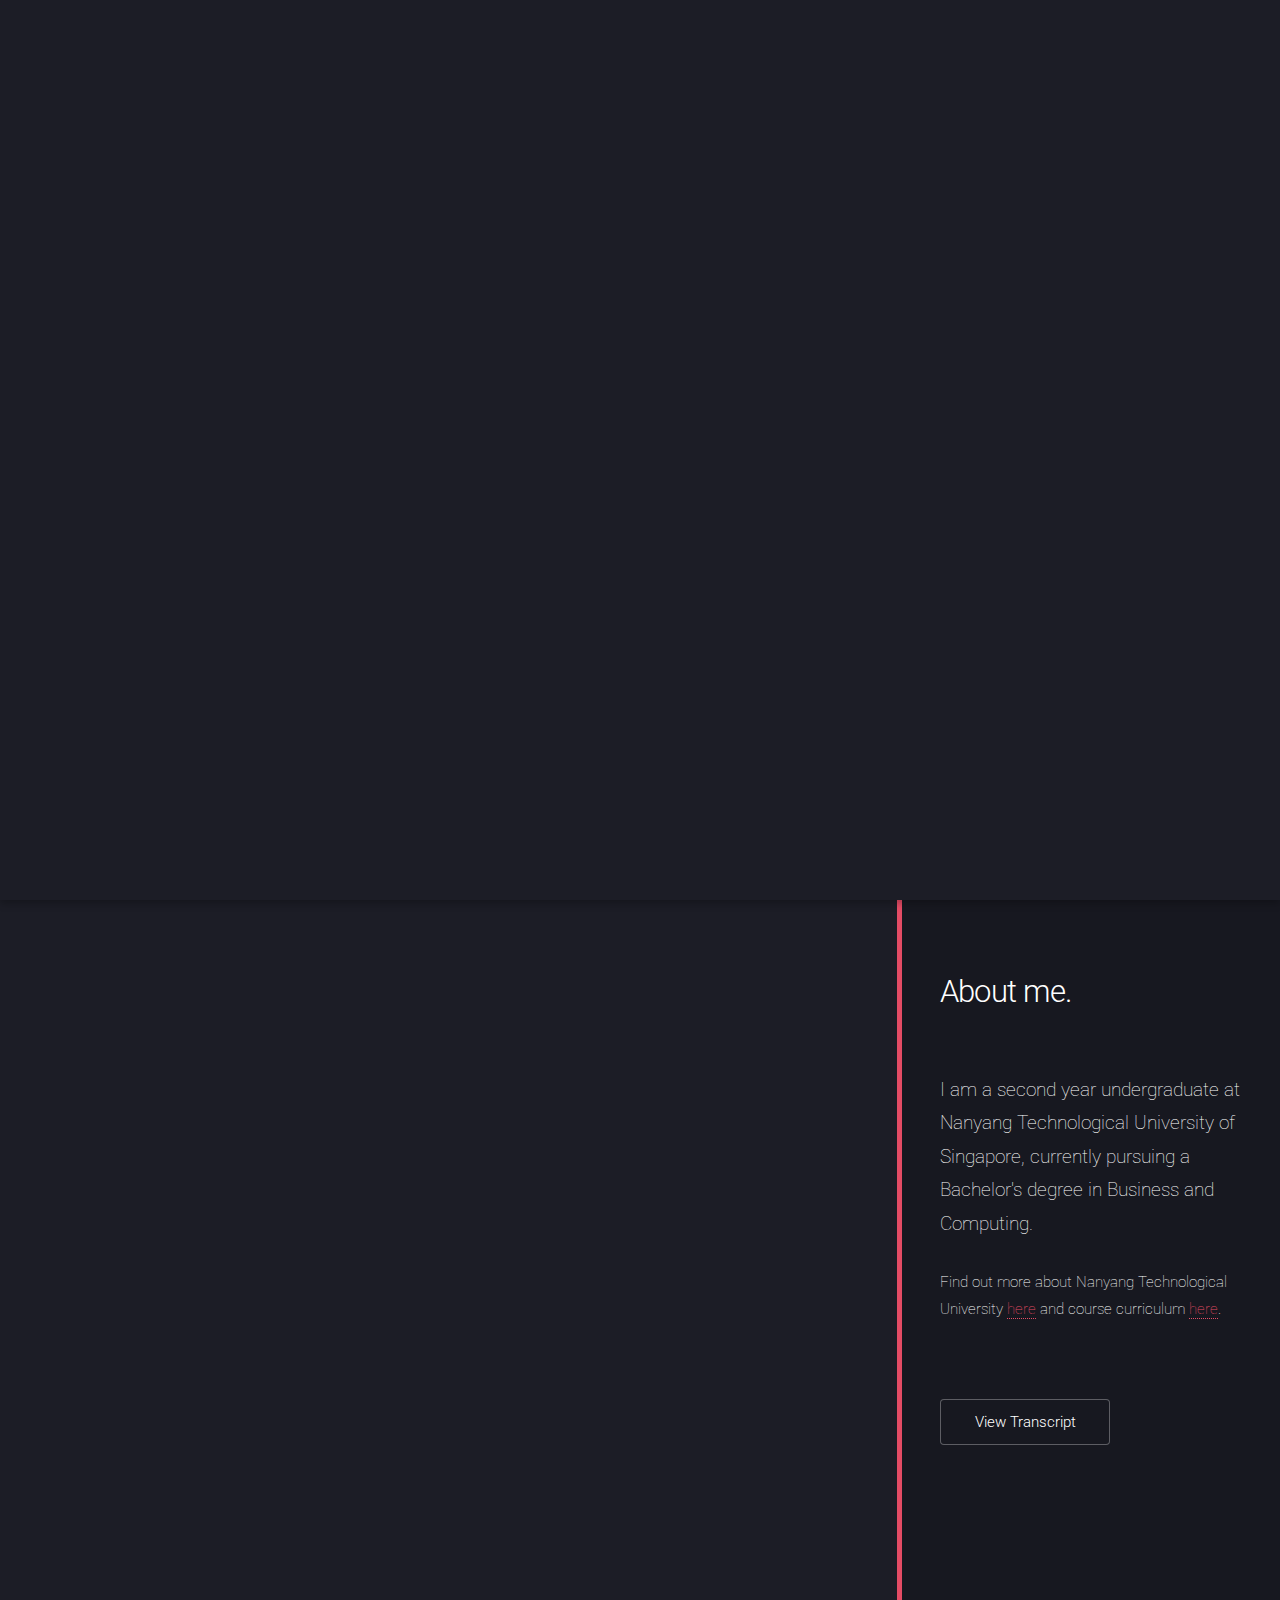
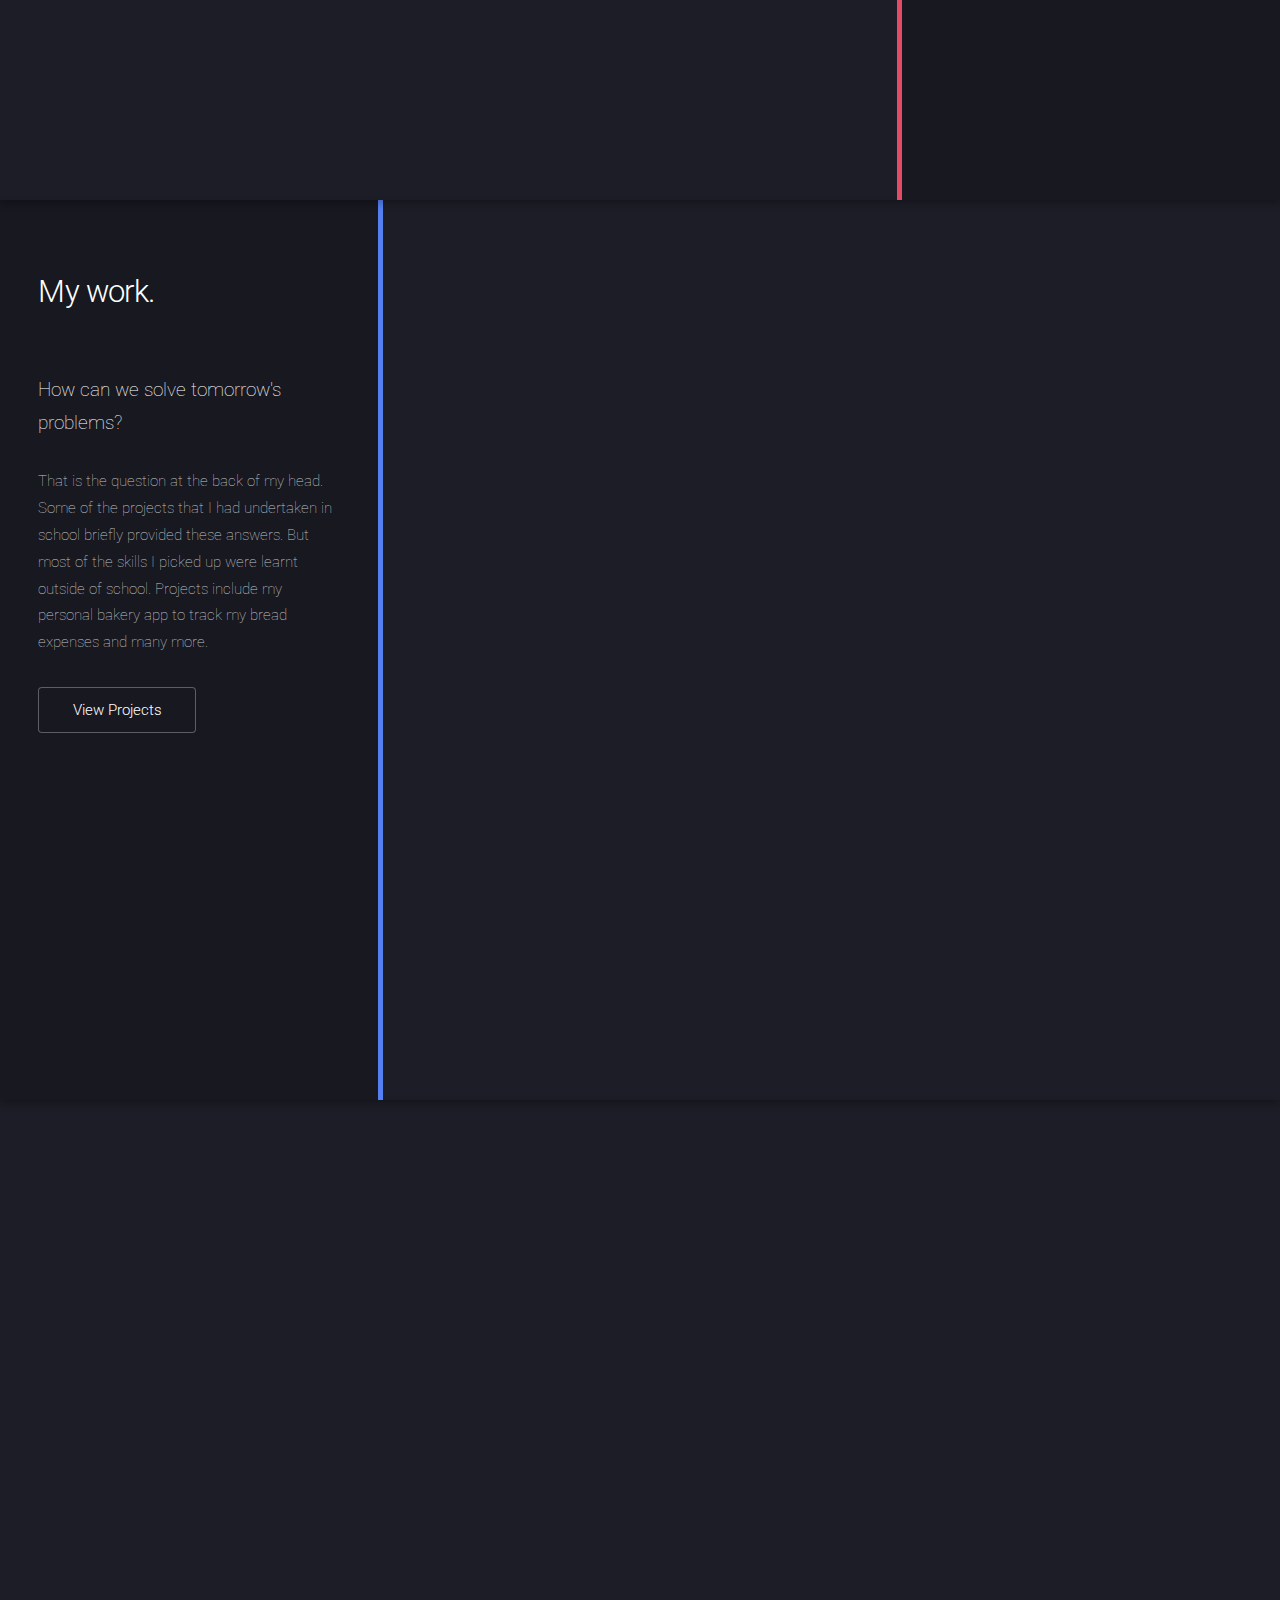
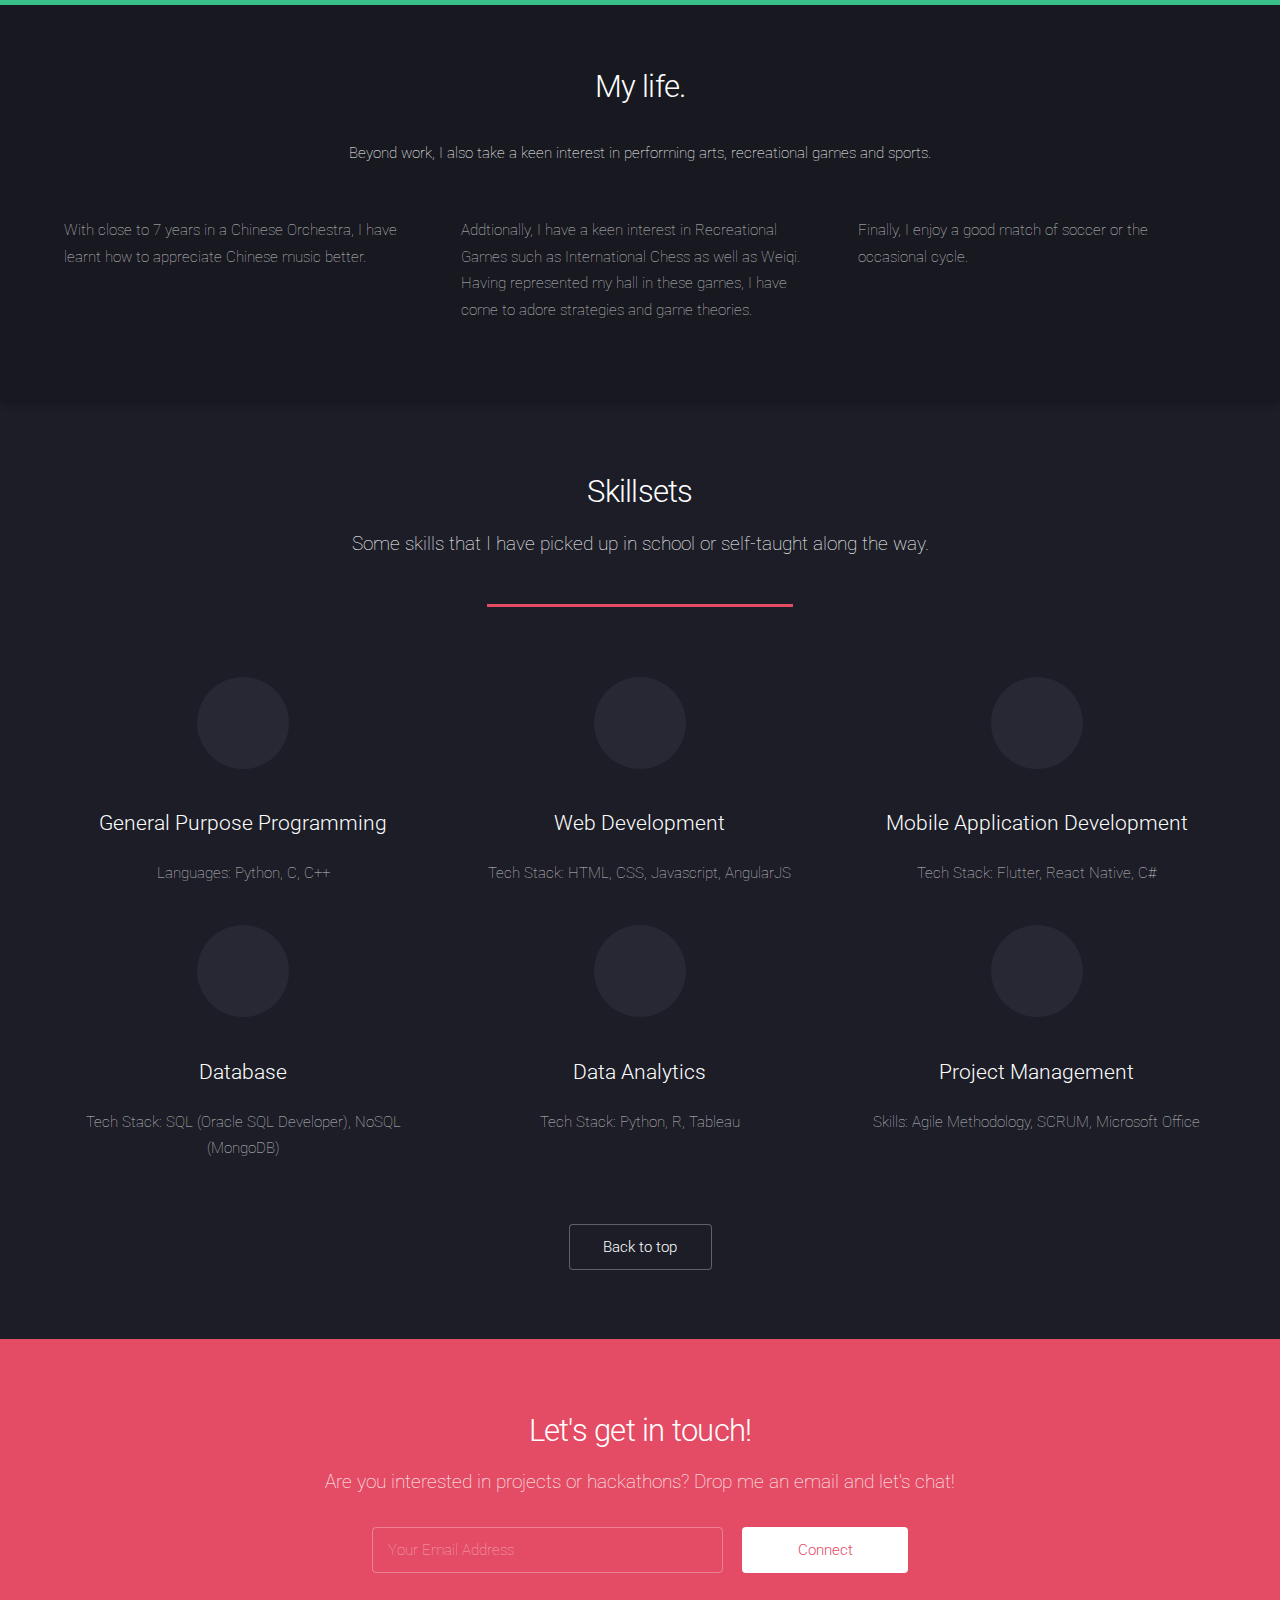
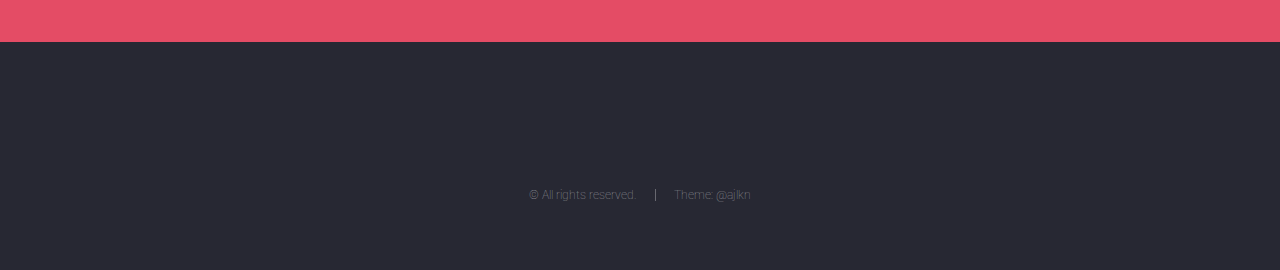
==== commit 9f0d6295: "Completed details of my-projects" ====
--- a/index.html
+++ b/index.html
@@ -53,26 +53,23 @@
 					<a href="#aboutme" class="goto-next scrolly">Next</a>
 				</section>
 
-			<!-- One -->
+			<!-- About Me -->
 				<section id="aboutme" class="spotlight style1 right">
 					<span class="image fit main"><img src="images/ntuarc.jpg" alt="" /></span>
 					<div class="content">
 						<header>
 							<h2>About me.<br><br></h2>
 							<p>I am a second year undergraduate at Nanyang Technological University of Singapore, currently pursuing a Bachelor's degree in Business and Computing.</p>
-						</header>
-						<p><br>Find out more about Nanyang Technological University <a href="https://www.ntu.edu.sg/Pages/home.aspx" target="_blank" rel="noopener noreferrer">here</a>.</p>
+							<p>Find out more about Nanyang Technological University <a href="https://www.ntu.edu.sg/Pages/home.aspx" target="_blank" rel="noopener noreferrer">here</a> and course curriculum <a href="https://scse.ntu.edu.sg/Programmes/CurrentStudents/Undergraduate/Documents/2020/BCG/AY1920%20SCSE%20BCG.pdf" target="_blank" rel="noopener noreferrer">here</a>.</p>
+						</header>
 						<ul class="actions">
-							<li><a href="https://scse.ntu.edu.sg/Programmes/CurrentStudents/Undergraduate/Documents/2020/BCG/AY1920%20SCSE%20BCG.pdf" target="_blank" rel="noopener noreferrer" class="button">View Course Curriculum</a></li>
-						</ul>
-						<ul class="actions">
-						<li><a href="https://drive.google.com/drive/folders/1fWxvmtyWV690DL1TWufghBKdBJFjA-Zr?usp=sharing" target="_blank" rel="noopener noreferrer" class="button">View Resume & Transcript</a></li>
-						</ul>
+							<li><br><br><a href="https://drive.google.com/drive/folders/1fWxvmtyWV690DL1TWufghBKdBJFjA-Zr?usp=sharing" target="_blank" rel="noopener noreferrer" class="button">View Transcript</a></li>
+						</ul>						
 					</div>
 					<a href="#mywork" class="goto-next scrolly">Next</a>
 				</section>
 
-			<!-- Two -->
+			<!-- My Work -->
 				<section id="mywork" class="spotlight style2 left">
 					<span class="image fit main"><img src="images/programming.jpg" alt="" /></span>
 					<div class="content">
@@ -91,7 +88,7 @@
 					<a href="#mylife" class="goto-next scrolly">Next</a>
 				</section>
 
-			<!-- Three -->
+			<!-- My Life -->
 				<section id="mylife" class="spotlight style3 bottom">
 					<span class="image fit main bottom"><img src="images/mylife.JPG" alt="" /></span>
 					<div class="content">
@@ -121,11 +118,11 @@
 							</div>
 						</div>
 					</div>
-					<a href="#four" class="goto-next scrolly">Next</a>
-				</section>
-
-			<!-- Four -->
-				<section id="four" class="wrapper style1 special fade-up">
+					<a href="#skillset" class="goto-next scrolly">Next</a>
+				</section>
+
+			<!-- Skillsets -->
+				<section id="skillset" class="wrapper style1 special fade-up">
 					<div class="container">
 						<header class="major">
 							<h2>Skillsets</h2>
--- a/assets/css/main.css
+++ b/assets/css/main.css
@@ -2542,12 +2542,13 @@
 
 		.image.right {
 			float: right;
-			margin: 0 0 1em 1.5em;
+			margin: 0 0 0em 15em; /* changed! */
 			top: 0.25em;
+			right: 5em;
 		}
 
 		.image.left, .image.right {
-			max-width: 40%;
+			max-width: 20%;
 		}
 
 			.image.left img, .image.right img {
